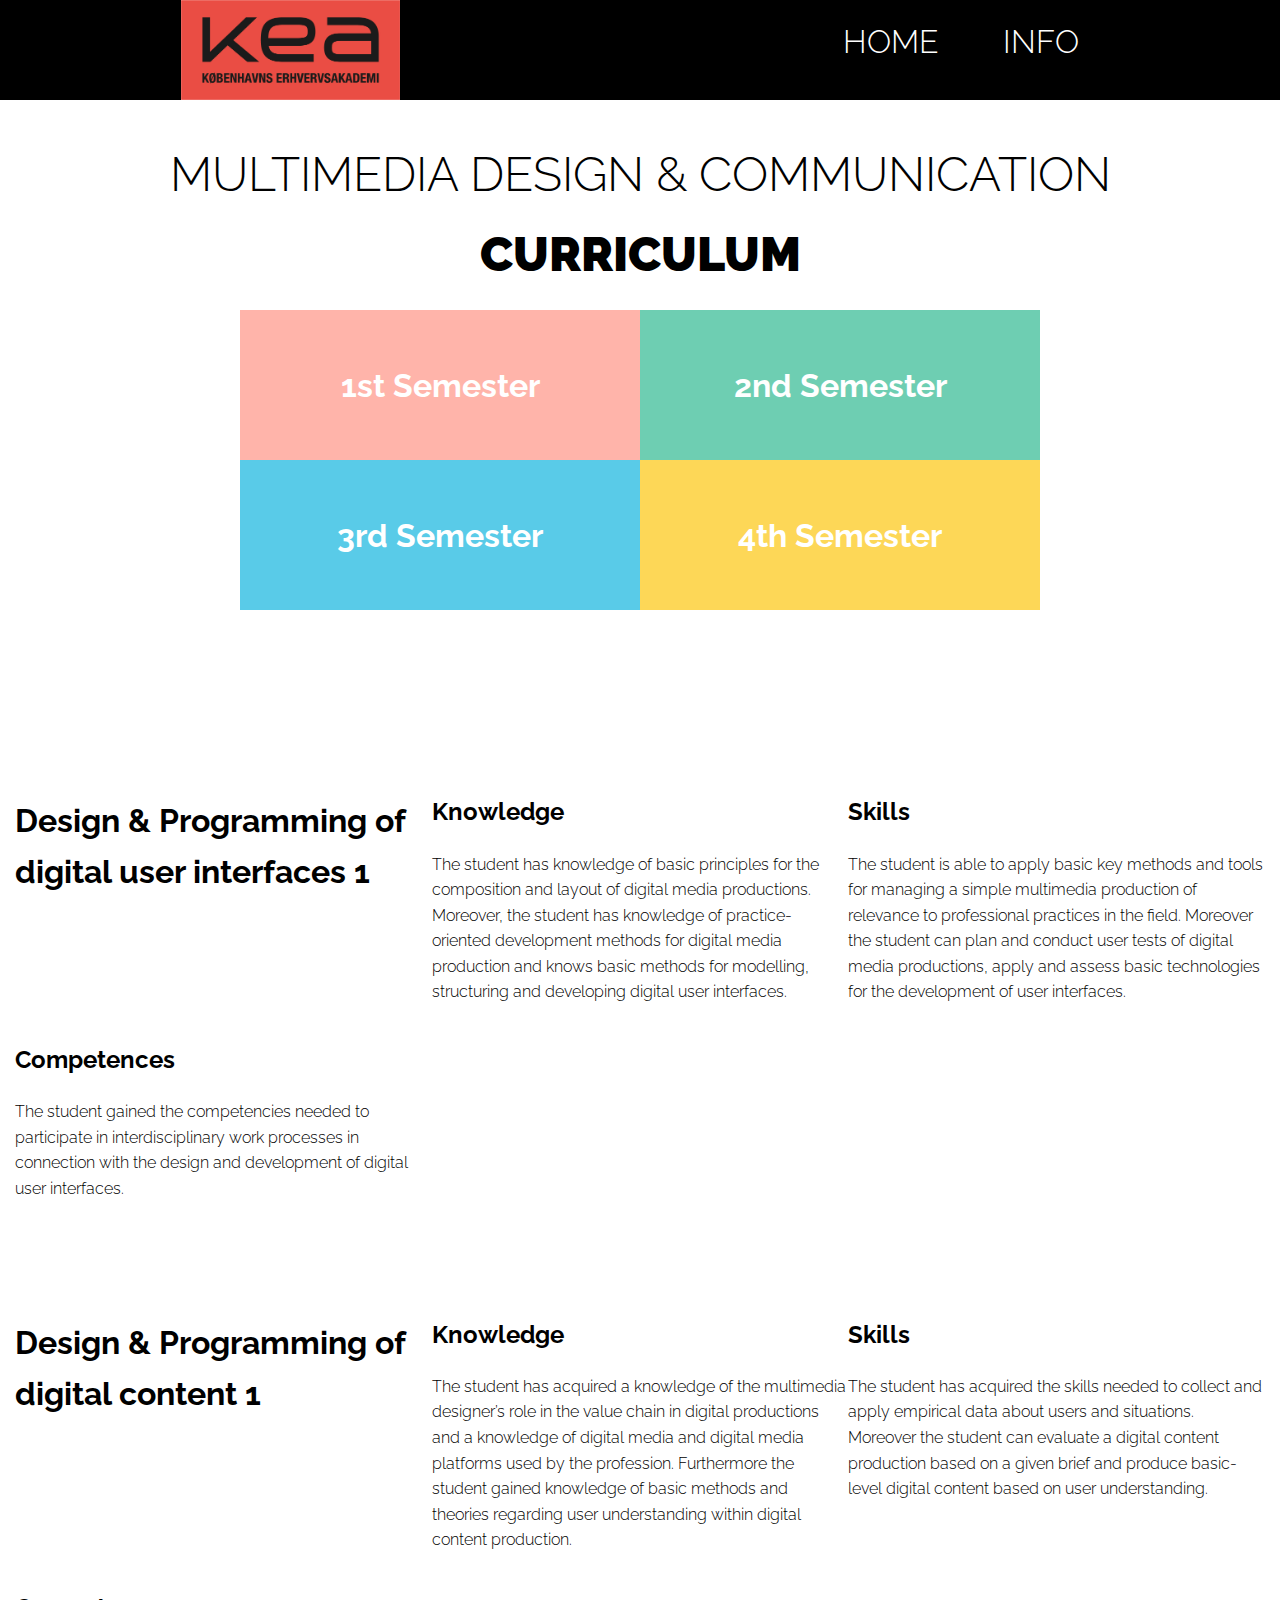
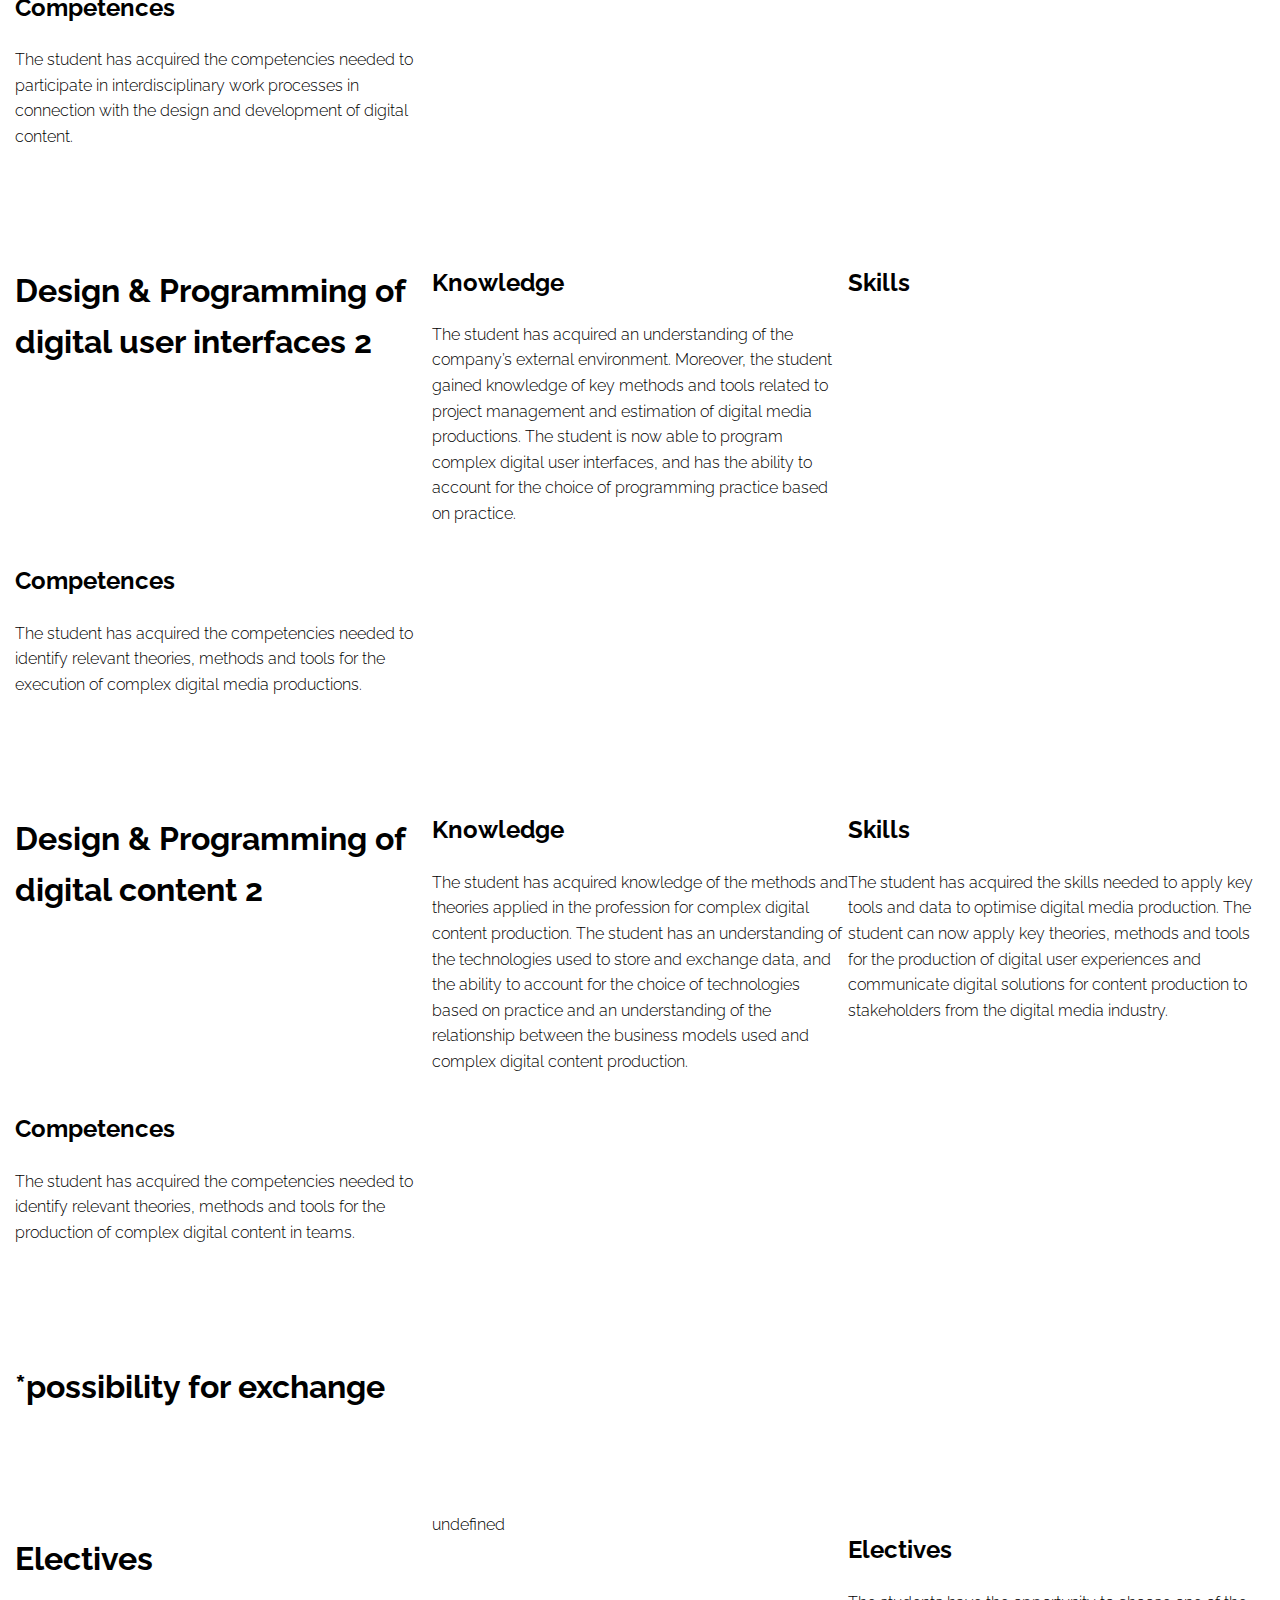
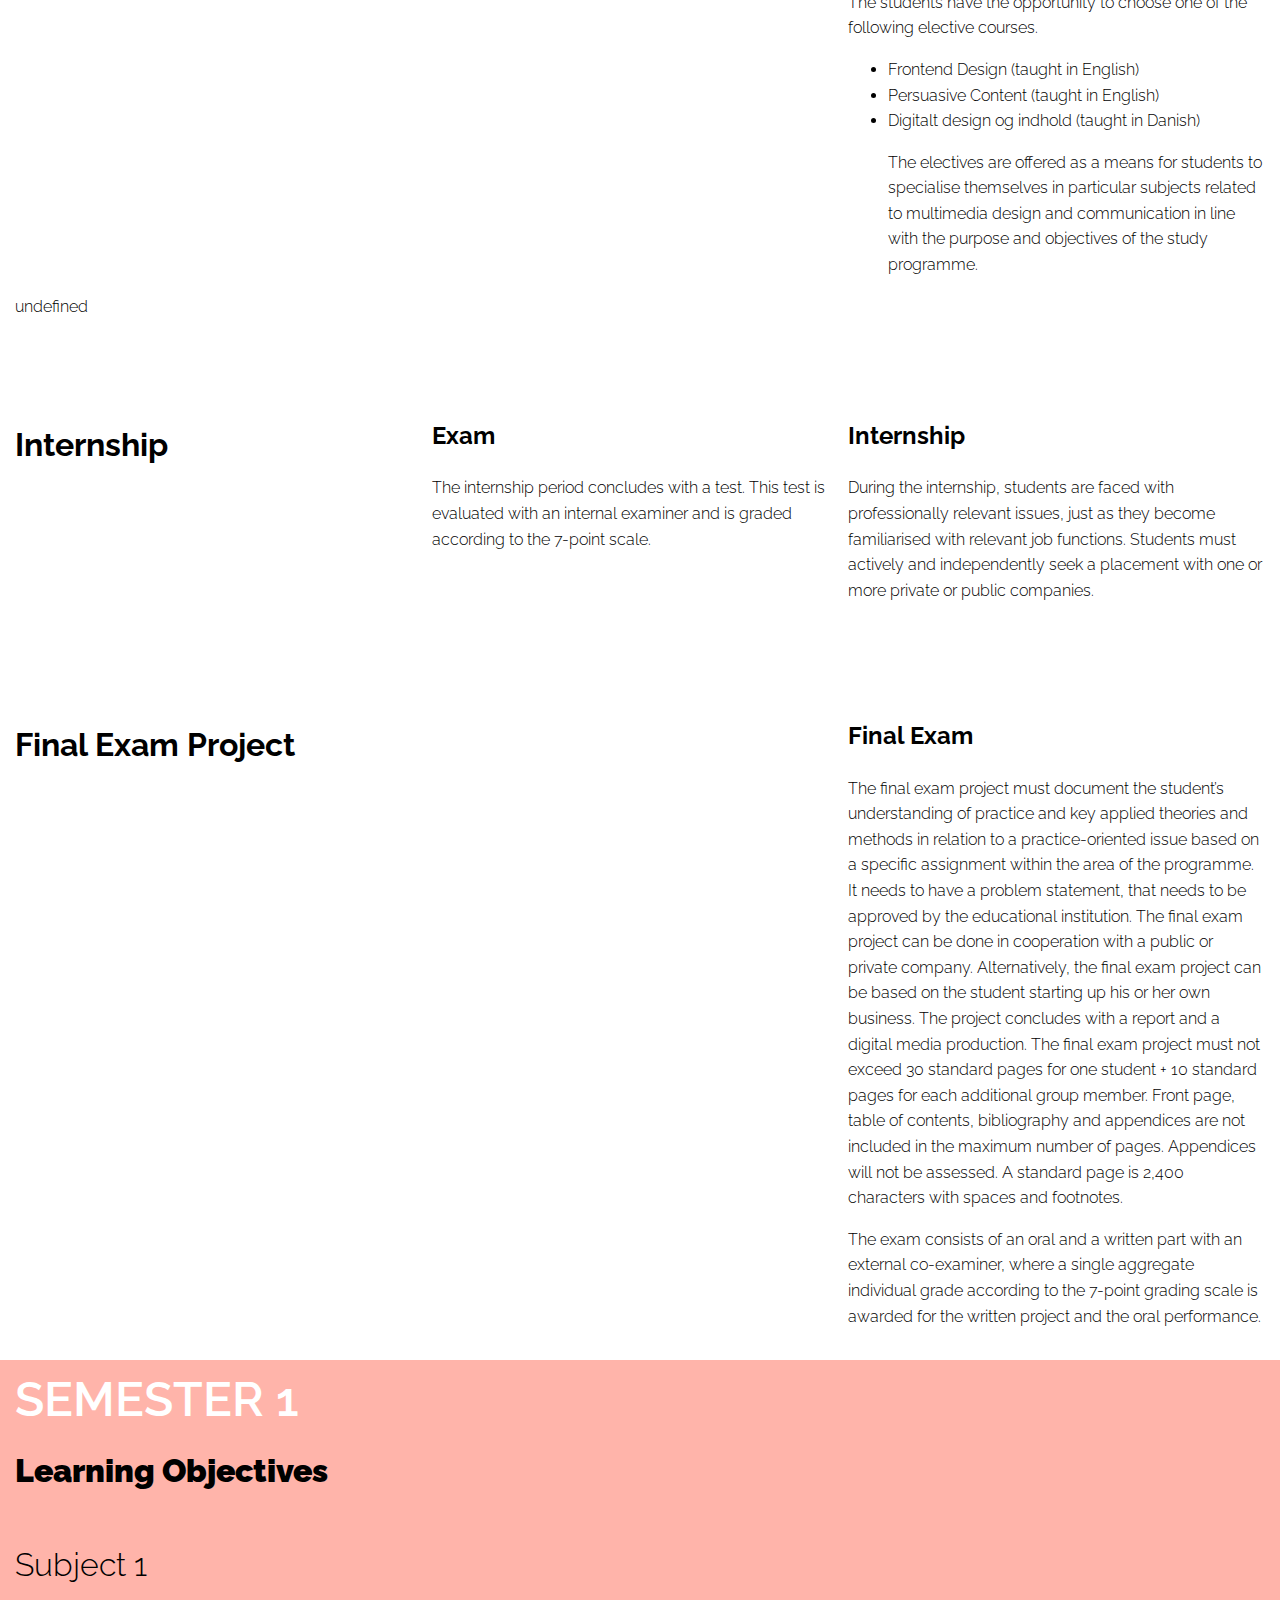
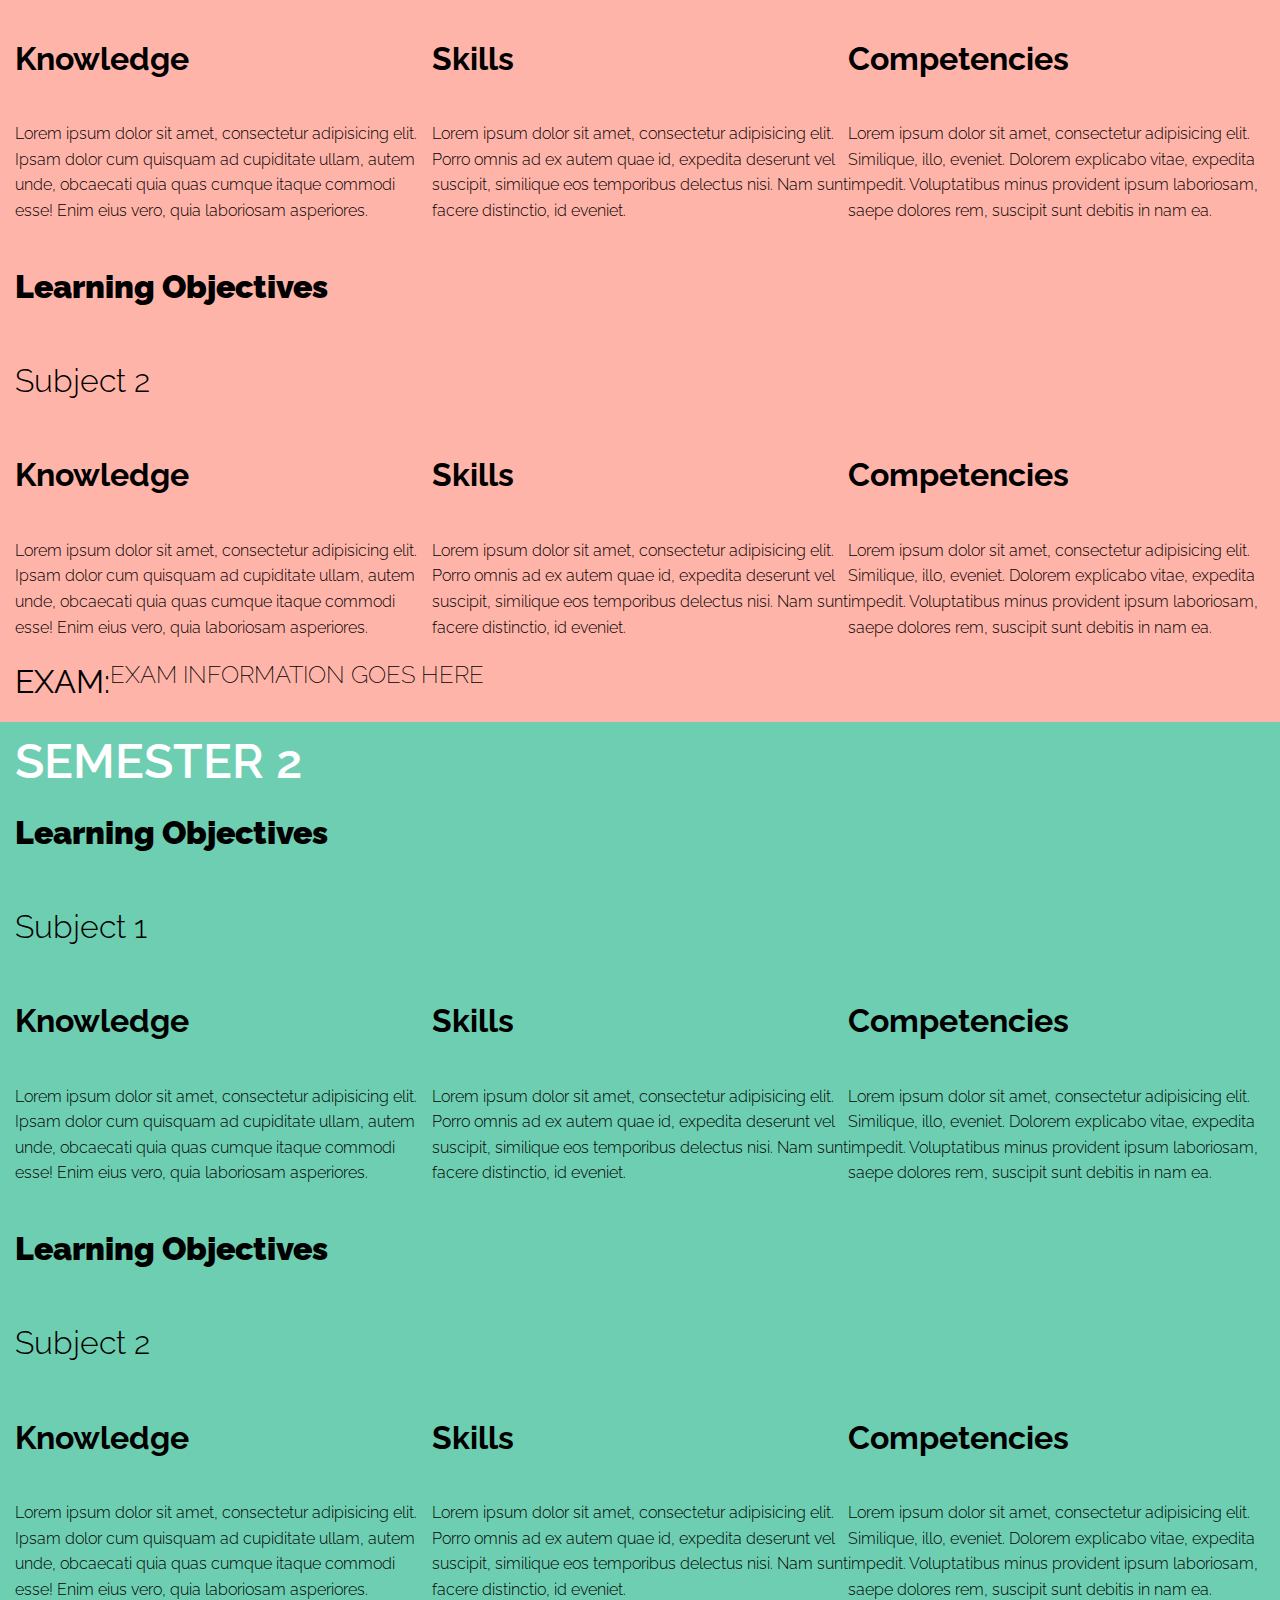
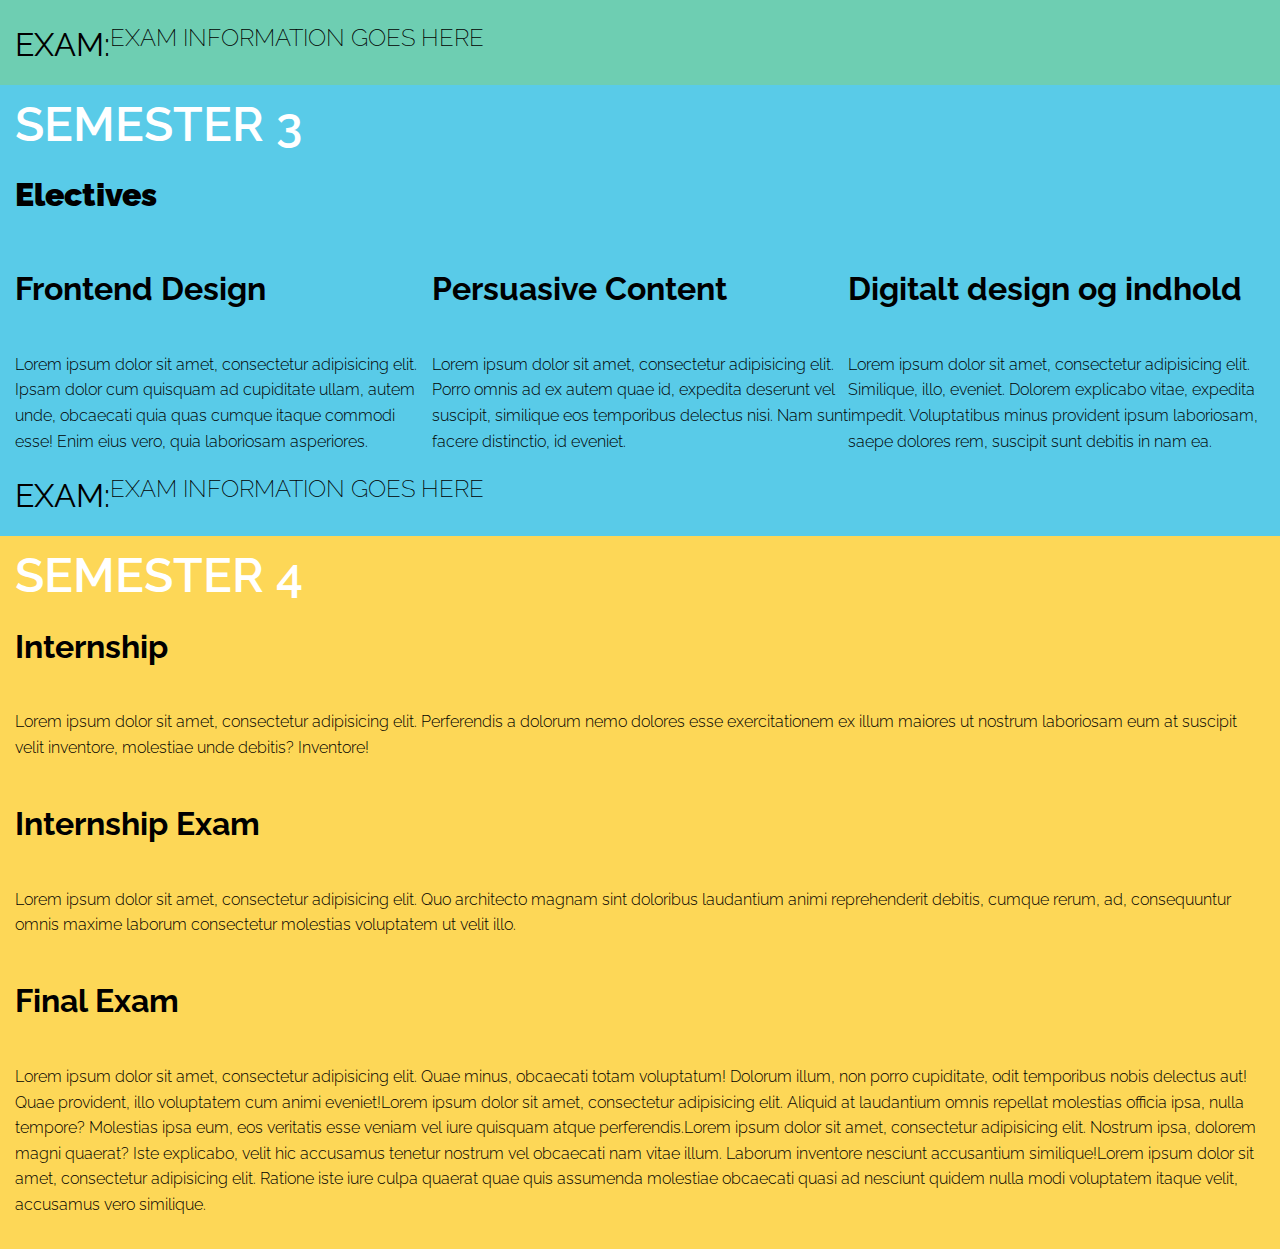
==== index2a.html @ 466db3ac "mod" ====
<!DOCTYPE html>
<html lang="en" dir="ltr">
  <head>
    <link rel="stylesheet" href="css/stylesheet.css">
    <meta charset="utf-8">
    <title></title>
  </head>

  <body>
    <main>

      <nav>
          <div class="nav-wrapper">
              <a href="#home">
                  <img id="logo" src="kea_logo.jpg" alt="kea logo"> </a>
              <ul>
                  <li><a href="#home">HOME</a></li>
                  <li><a href="#info">INFO</a></li>
              </ul>
          </div>
      </nav>

      <h1 class="heading">Multimedia Design & Communication</h1>
      <h1 class="heading2">Curriculum</h1>
    <section class="semester-links">
      <div class="grid-container">

        <div class="semester1"><h1>1st Semester</h1></div>
        <div class="semester2"><h1>2nd Semester</h1></div>
        <div class="semester3"><h1>3rd Semester</h1></div>
        <div class="semester4"><h1>4th Semester</h1></div>
    </div>
    </section>

    <article></article>

    <template id="template1">
        <section class="semester">
         <div class="semester-grid">
             <div class="semester-heading"></div>

          <div class="subject">
             <h1></h1>
             </div>
          <div class="knowledge">
              <h1></h1>
              <p></p>
             </div>
          <div class="skills">
              <h1></h1>
              <p></p>
             </div>
          <div class="competencies">
             <h1></h1>
             <p></p>
             </div>
            </div>
          </section>
        </template>

    <script>
        const catList = "categoryList2a.json";
        const elementList = "programElementa2a.json";
        const curiculum = "curiculum.json";

        const parent = document.querySelector("article");
        const nav = document.querySelector("nav");
        const template = document.querySelector("#template1").content;

        window.addEventListener("load", ()=>{
        fetch("programElementa.json").then(promise=>promise.json()).then(showSubjects)
        })

        function showSubjects(data){
        data.forEach(data =>{
        console.log(data)
        const clone = template.cloneNode(true);
        clone.querySelector(".semester").className = data.category;

        clone.querySelector(".semester-heading").textContent = data.category;
        clone.querySelector(".subject h1").textContent = data.name;
        clone.querySelector(".knowledge").innerHTML = data.knowledge;
        clone.querySelector(".skills").innerHTML = data.skills;
        clone.querySelector(".competencies").innerHTML = data.competance;


        parent.appendChild(clone);

        })
        }



        </script>

    <section class="semester1-section">
      <div class="semester-grid">
        <div class="semester-heading">Semester 1</div>
        <!-- semester 1 part 1 start -->
        <div class="learning-objectives">
          <h1>Learning Objectives</h1>
        </div>
        <div class="subject1">
          <h1>Subject 1</h1>
        </div>
        <div class="knowledge-grid">
          <h1 class="knowledge-h1">Knowledge</h1>
          <p class="knowledge-description">Lorem ipsum dolor sit amet, consectetur adipisicing elit. Ipsam dolor cum quisquam ad cupiditate ullam, autem unde, obcaecati quia quas cumque itaque commodi esse! Enim eius vero, quia laboriosam asperiores.</p>

        </div>
        <div class="skills-grid">
          <h1 class="skills-h1">Skills</h1>
          <p class="skills-description">Lorem ipsum dolor sit amet, consectetur adipisicing elit. Porro omnis ad ex autem quae id, expedita deserunt vel suscipit, similique eos temporibus delectus nisi. Nam sunt facere distinctio, id eveniet.</p>
        </div>
        <div class="competencies-grid">
          <h1 class="competencies-h1">Competencies</h1>
          <p class="competencies-description">Lorem ipsum dolor sit amet, consectetur adipisicing elit. Similique, illo, eveniet. Dolorem explicabo vitae, expedita impedit. Voluptatibus minus provident ipsum laboriosam, saepe dolores rem, suscipit sunt debitis in nam ea.</p>

        </div>
        <!-- semester 1 part 1 end -->
        <!-- semester 1 part 2 start -->
        <div class="learning-objectives2">
          <h1>Learning Objectives</h1>
        </div>
        <div class="subject2">
          <h1>Subject 2</h1>
        </div>
        <div class="knowledge-grid2">
          <h1 class="knowledge-h1">Knowledge</h1>
          <p class="knowledge-description2">Lorem ipsum dolor sit amet, consectetur adipisicing elit. Ipsam dolor cum quisquam ad cupiditate ullam, autem unde, obcaecati quia quas cumque itaque commodi esse! Enim eius vero, quia laboriosam asperiores.</p>

        </div>
        <div class="skills-grid2">
          <h1 class="skills-h1">Skills</h1>
          <p class="skills-description2">Lorem ipsum dolor sit amet, consectetur adipisicing elit. Porro omnis ad ex autem quae id, expedita deserunt vel suscipit, similique eos temporibus delectus nisi. Nam sunt facere distinctio, id eveniet.</p>
        </div>
        <div class="competencies-grid2">
          <h1 class="competencies-h1">Competencies</h1>
          <p class="competencies-description2">Lorem ipsum dolor sit amet, consectetur adipisicing elit. Similique, illo, eveniet. Dolorem explicabo vitae, expedita impedit. Voluptatibus minus provident ipsum laboriosam, saepe dolores rem, suscipit sunt debitis in nam ea.</p>
        </div>
        <div class="exam">Exam: <span class="examInfo">Exam information goes here</span></div>
        <!-- semester 1 part 2 end -->
     </div>
    </section>
    <section class="semester2-section">
      <div class="semester-grid">
        <!-- semester 2 part 1 start -->
        <div class="semester-heading">Semester 2</div>
        <div class="learning-objectives">
          <h1>Learning Objectives</h1>
        </div>
        <div class="subject1">
          <h1>Subject 1</h1>
        </div>
        <div class="knowledge-grid">
          <h1 class="knowledge-h1">Knowledge</h1>
          <p class="knowledge-description">Lorem ipsum dolor sit amet, consectetur adipisicing elit. Ipsam dolor cum quisquam ad cupiditate ullam, autem unde, obcaecati quia quas cumque itaque commodi esse! Enim eius vero, quia laboriosam asperiores.</p>

        </div>
        <div class="skills-grid">
          <h1 class="skills-h1">Skills</h1>
          <p class="skills-description">Lorem ipsum dolor sit amet, consectetur adipisicing elit. Porro omnis ad ex autem quae id, expedita deserunt vel suscipit, similique eos temporibus delectus nisi. Nam sunt facere distinctio, id eveniet.</p>
        </div>
        <div class="competencies-grid">
          <h1 class="competencies-h1">Competencies</h1>
          <p class="competencies-description">Lorem ipsum dolor sit amet, consectetur adipisicing elit. Similique, illo, eveniet. Dolorem explicabo vitae, expedita impedit. Voluptatibus minus provident ipsum laboriosam, saepe dolores rem, suscipit sunt debitis in nam ea.</p>
        </div>
        <!-- semester 2 part 1 end -->
        <!-- semester 2 part 2 start -->
        <div class="learning-objectives2">
          <h1>Learning Objectives</h1>
        </div>
        <div class="subject2">
          <h1>Subject 2</h1>
        </div>
        <div class="knowledge-grid2">
          <h1 class="knowledge-h1">Knowledge</h1>
          <p class="knowledge-description2">Lorem ipsum dolor sit amet, consectetur adipisicing elit. Ipsam dolor cum quisquam ad cupiditate ullam, autem unde, obcaecati quia quas cumque itaque commodi esse! Enim eius vero, quia laboriosam asperiores.</p>

        </div>
        <div class="skills-grid2">
          <h1 class="skills-h1">Skills</h1>
          <p class="skills-description2">Lorem ipsum dolor sit amet, consectetur adipisicing elit. Porro omnis ad ex autem quae id, expedita deserunt vel suscipit, similique eos temporibus delectus nisi. Nam sunt facere distinctio, id eveniet.</p>
        </div>
        <div class="competencies-grid2">
          <h1 class="competencies-h1">Competencies</h1>
          <p class="competencies-description2">Lorem ipsum dolor sit amet, consectetur adipisicing elit. Similique, illo, eveniet. Dolorem explicabo vitae, expedita impedit. Voluptatibus minus provident ipsum laboriosam, saepe dolores rem, suscipit sunt debitis in nam ea.</p>
        </div>
<div class="exam">Exam: <span class="examInfo">Exam information goes here</span></div>
        </div>
        </section>
        <!-- semester 2 part 2 end -->
    <!-- Semester 3 section below here -->
    <section class="semester3-section">

      <div class="semester-grid">
        <div class="semester-heading">Semester 3</div>
        <!-- semester 3 part 1 start -->
        <div class="learning-objectives">
          <h1>Electives</h1>
        </div>
        <div class="knowledge-grid">
          <h1 class="knowledge-h1">Frontend Design</h1>
          <p class="knowledge-description">Lorem ipsum dolor sit amet, consectetur adipisicing elit. Ipsam dolor cum quisquam ad cupiditate ullam, autem unde, obcaecati quia quas cumque itaque commodi esse! Enim eius vero, quia laboriosam asperiores.</p>

        </div>
        <div class="skills-grid">
          <h1 class="skills-h1">Persuasive Content</h1>
          <p class="skills-description">Lorem ipsum dolor sit amet, consectetur adipisicing elit. Porro omnis ad ex autem quae id, expedita deserunt vel suscipit, similique eos temporibus delectus nisi. Nam sunt facere distinctio, id eveniet.</p>
        </div>
        <div class="competencies-grid">
          <h1 class="competencies-h1">Digitalt design og indhold</h1>
          <p class="competencies-description">Lorem ipsum dolor sit amet, consectetur adipisicing elit. Similique, illo, eveniet. Dolorem explicabo vitae, expedita impedit. Voluptatibus minus provident ipsum laboriosam, saepe dolores rem, suscipit sunt debitis in nam ea.</p>
        </div>
        <div class="exam">Exam: <span class="examInfo">Exam information goes here</span></div>
        <!-- semester 3 part 1 end -->
     </div>
    </section>
    <!-- Semester 3 section below here -->
    <section class="semester4-section">

      <div class="semester-grid">
        <div class="semester-heading">Semester 4</div>
        <h1 class="semester4-heading">Internship</h1>
        <p class="semester4-text">Lorem ipsum dolor sit amet, consectetur adipisicing elit. Perferendis a dolorum nemo dolores esse exercitationem ex illum maiores ut nostrum laboriosam eum at suscipit velit inventore, molestiae unde debitis? Inventore!</p>

        <h1 class="semester4-heading">Internship Exam</h1>
        <p class="semester4-text">Lorem ipsum dolor sit amet, consectetur adipisicing elit. Quo architecto magnam sint doloribus laudantium animi reprehenderit debitis, cumque rerum, ad, consequuntur omnis maxime laborum consectetur molestias voluptatem ut velit illo.</p>
        <h1 class="semester4-heading">Final Exam</h1>
        <p class="semester4-text">Lorem ipsum dolor sit amet, consectetur adipisicing elit. Quae minus, obcaecati totam voluptatum! Dolorum illum, non porro cupiditate, odit temporibus nobis delectus aut! Quae provident, illo voluptatem cum animi eveniet!Lorem ipsum dolor sit amet, consectetur adipisicing elit. Aliquid at laudantium omnis repellat molestias officia ipsa, nulla tempore? Molestias ipsa eum, eos veritatis esse veniam vel iure quisquam atque perferendis.Lorem ipsum dolor sit amet, consectetur adipisicing elit. Nostrum ipsa, dolorem magni quaerat? Iste explicabo, velit hic accusamus tenetur nostrum vel obcaecati nam vitae illum. Laborum inventore nesciunt accusantium similique!Lorem ipsum dolor sit amet, consectetur adipisicing elit. Ratione iste iure culpa quaerat quae quis assumenda molestiae obcaecati quasi ad nesciunt quidem nulla modi voluptatem itaque velit, accusamus vero similique.</p>
        <!-- semester 3 part 1 end -->
     </div>
    </section>

  </main>

  </body>
</html>
---- css/stylesheet.css ----
@import url('https://fonts.googleapis.com/css?family=Raleway:300,400i,900');

  html, body   {
    margin: 0;
    padding: 0;
}

    body {
    font-family: "Raleway", sans-serif;
    font-weight: 300;
    line-height: 1.6;
  }

  /* Semester blocks section at the top */

  .semester-links h1 {
    color:white;
  }

  .semester-links {

    display:flex;
    align-items: center;
    justify-content: center;
  }

  /* Grid containing semester 1,2,3 and 4 */

  .grid-container {
        display:grid;
        margin:auto;
        grid-template-columns: repeat(2, minmax(200px, 400px));
        grid-template-rows: repeat(2, minmax(50px, 150px));
        padding-bottom: 100px;
        grid-template-areas:
        "semester1 semester2"
        "semester3 semester4"

  }

  .semester1 {
    background-color: #FFB4AA;
    display:flex;
    align-items: center;
    justify-content: center;
    grid-area: semester1;
  }
  .semester2 {
    background-color: #6ECEB2;
    display:flex;
    align-items: center;
    justify-content: center;
      grid-area: semester2;
  }

  .semester3 {
    background-color: #59CBE8;
    display:flex;
    align-items: center;
    justify-content: center;
      grid-area: semester3;
  }
  .semester4 {
      background-color: #FDD757;
      display:flex;
      align-items: center;
      justify-content: center;
      grid-area: semester4;
  }

  /*Website navbar */

  #logo {
      height: 100px;
      vertical-align: middle;
  }


  .nav-wrapper {
      background-color: black;
      display: flex;
        justify-content: space-around;
  }

  nav ul {
      display: inline;
      list-style: none;
  }

  nav li {
      display: inline;
      cursor: pointer;
      padding: 43px 20px;
      margin-left: 20px;
  }

  nav a {
      text-decoration: none;
      font-size: 2em;
      color: white;
  }

  a:hover {
      color: red;
  }



  /* Main heading above the semester blocks */

  .heading {
    text-transform: uppercase;
    display:flex;
    align-items: center;
    justify-content: center;
      line-height: 1;
      margin-top: 0;
      font-size: 3rem;
      font-weight: 300;
      padding-top: 50px;

  }

  .heading2 {
    text-transform: uppercase;
    display:flex;
    align-items: center;
    justify-content: center;
    line-height: 1;
    margin-top: 0;
    font-size: 3rem;
    font-weight: 900;
  }

/* Below is 1st semester page */

  .semester1-section {
    display:flex;

    align-items: center;
    justify-content: center;
  }



  .semester-grid {
      padding:15px;

        display:grid;
        grid-template-columns: repeat(3, minmax(200px, 500px));
        grid-template-rows: repeat(2, minmax(50px, 150px)), auto;
        grid-template-areas:
        "semester-heading semester-heading semester-heading"
        "learning-objectives learning-objectives learning-objectives"
        "subject1 subject1 subject1 "
        "knowledge skills competencies"
        "learning-objectives2 learning-objectives2 learning-objectives2"
        "subject2 subject2 subject2 "
        "knowledge2 skills2 competencies2"
        "exam exam exam"


  }

  /* The heading for each semester page */

  .semester-heading {
    text-transform: uppercase;
    display:flex;
    color:white;
    line-height: 1;
    margin-top: 0;
    font-size: 3rem;
    font-weight: 600;
    grid-area:semester-heading;
  }

  /* The exam info for each semester */

  .exam {
    grid-area:exam;
    text-transform: uppercase;
    display:flex;
    margin-top: 0;
    font-size: 2rem;
    font-weight: 400;
  }

  .examInfo {
    grid-area:examInfo;
    display:flex;
    margin-top: 0;
    font-size: 1.5rem;
    font-weight: 200;
  }

  /* Knowledge div bock inside grid */
  .knowledge-grid {
    grid-area: knowledge;
    display:grid;
    grid-template-rows: minmax(50px, 150px), auto;
  }

  .knowledge-grid2 {
    grid-area: knowledge2;
    display:grid;
    grid-template-rows: minmax(50px, 150px), auto;
  }

  .knowledge-h1 {
    display:flex;
  }

  .knowledge-description {
  display:flex;
  }

  .knowledge-description2 {
  display:flex;
  }



  /* skills div bock inside grid */
  .skills-grid {
    grid-area: skills;
    display:grid;
    grid-template-rows: minmax(50px, 150px), auto;

  }

  .skills-grid2 {
    grid-area: skills2;
    display:grid;
    grid-template-rows: minmax(50px, 150px), auto;

  }

  /* competencies div bock inside grid */
  .competencies-grid {
    grid-area: competencies;
    display:grid;
    grid-template-rows: minmax(50px, 150px), auto;

  }

  .competencies-grid2 {
    grid-area: competencies2;
    display:grid;
    grid-template-rows: minmax(50px, 150px), auto;

  }


  .learning-objectives {
    grid-area: learning-objectives;
    display:flex;

  }

  .learning-objectives2 {
    grid-area: learning-objectives2;
    display:flex;

  }

  .learning-objectives h1 {
    font-weight: 900;
  }

  .learning-objectives2 h1 {
    font-weight: 900;
  }

  .subject1 {
    grid-area: subject1;
  }

  .subject1 h1 {
    font-weight: 300;
  }

  .subject2 {
    grid-area: subject2;
  }

  .subject2 h1 {
    font-weight: 300;
  }

  .semester-grid p {
    display:flex;
  }

  /* Below is semester 2 section */
  .semester2-section {
    display:flex;
    align-items: center;
    justify-content: center;
  }

  /* Below is semester 3 section */
  .semester3-section {
    display:flex;
    align-items: center;
    justify-content: center;
  }

  /* Below will be semester 4 section */

  /*Setting the colors of semester grids */

  .semester1-section .semester-grid {
      background-color: #FFB4AA;
  }
  .semester2-section .semester-grid {
      background-color: #6ECEB2;
  }
  .semester3-section .semester-grid {
      background-color: #59CBE8;
  }
  .semester4-section .semester-grid {
      background-color: #FDD757;
  }

  /*semester 4 headings */

  .semester4-heading {
    grid-column: 1;
  }

  .semester4-text {
    grid-column: 1/4;
  }
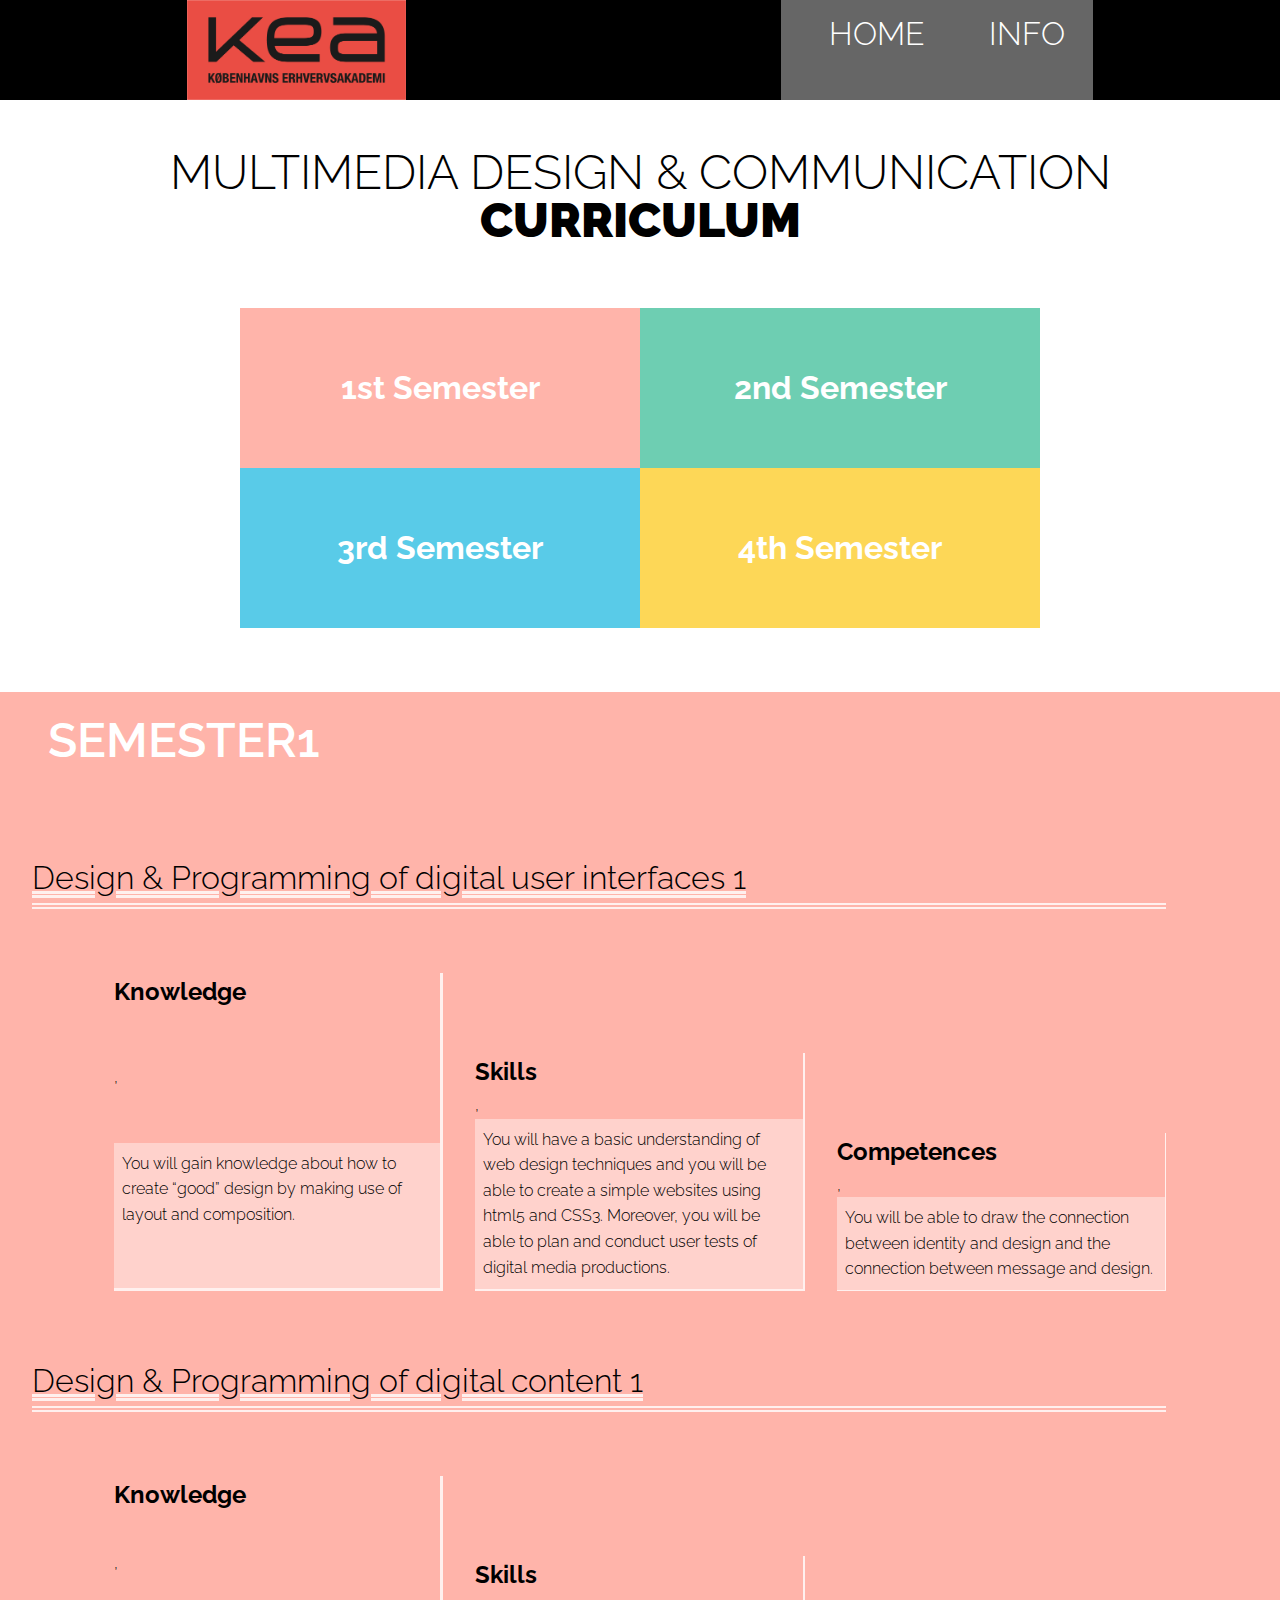
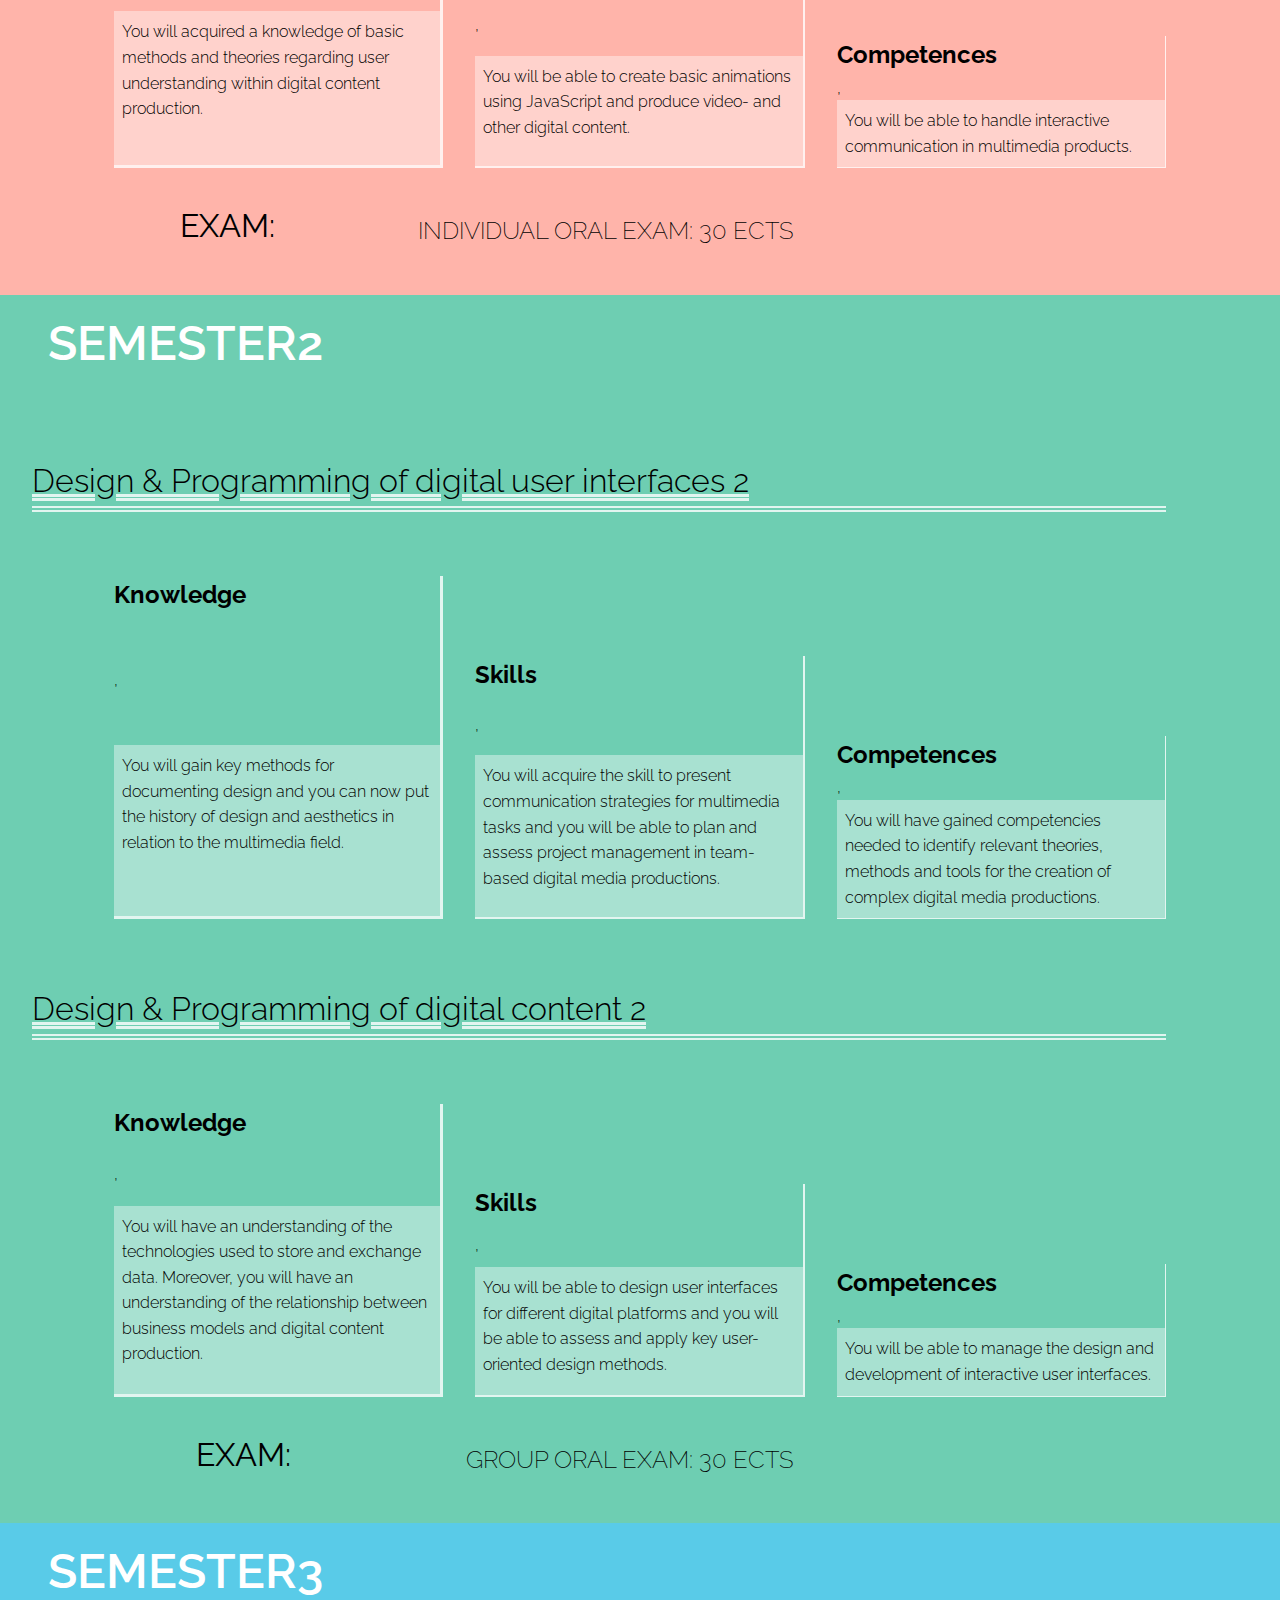
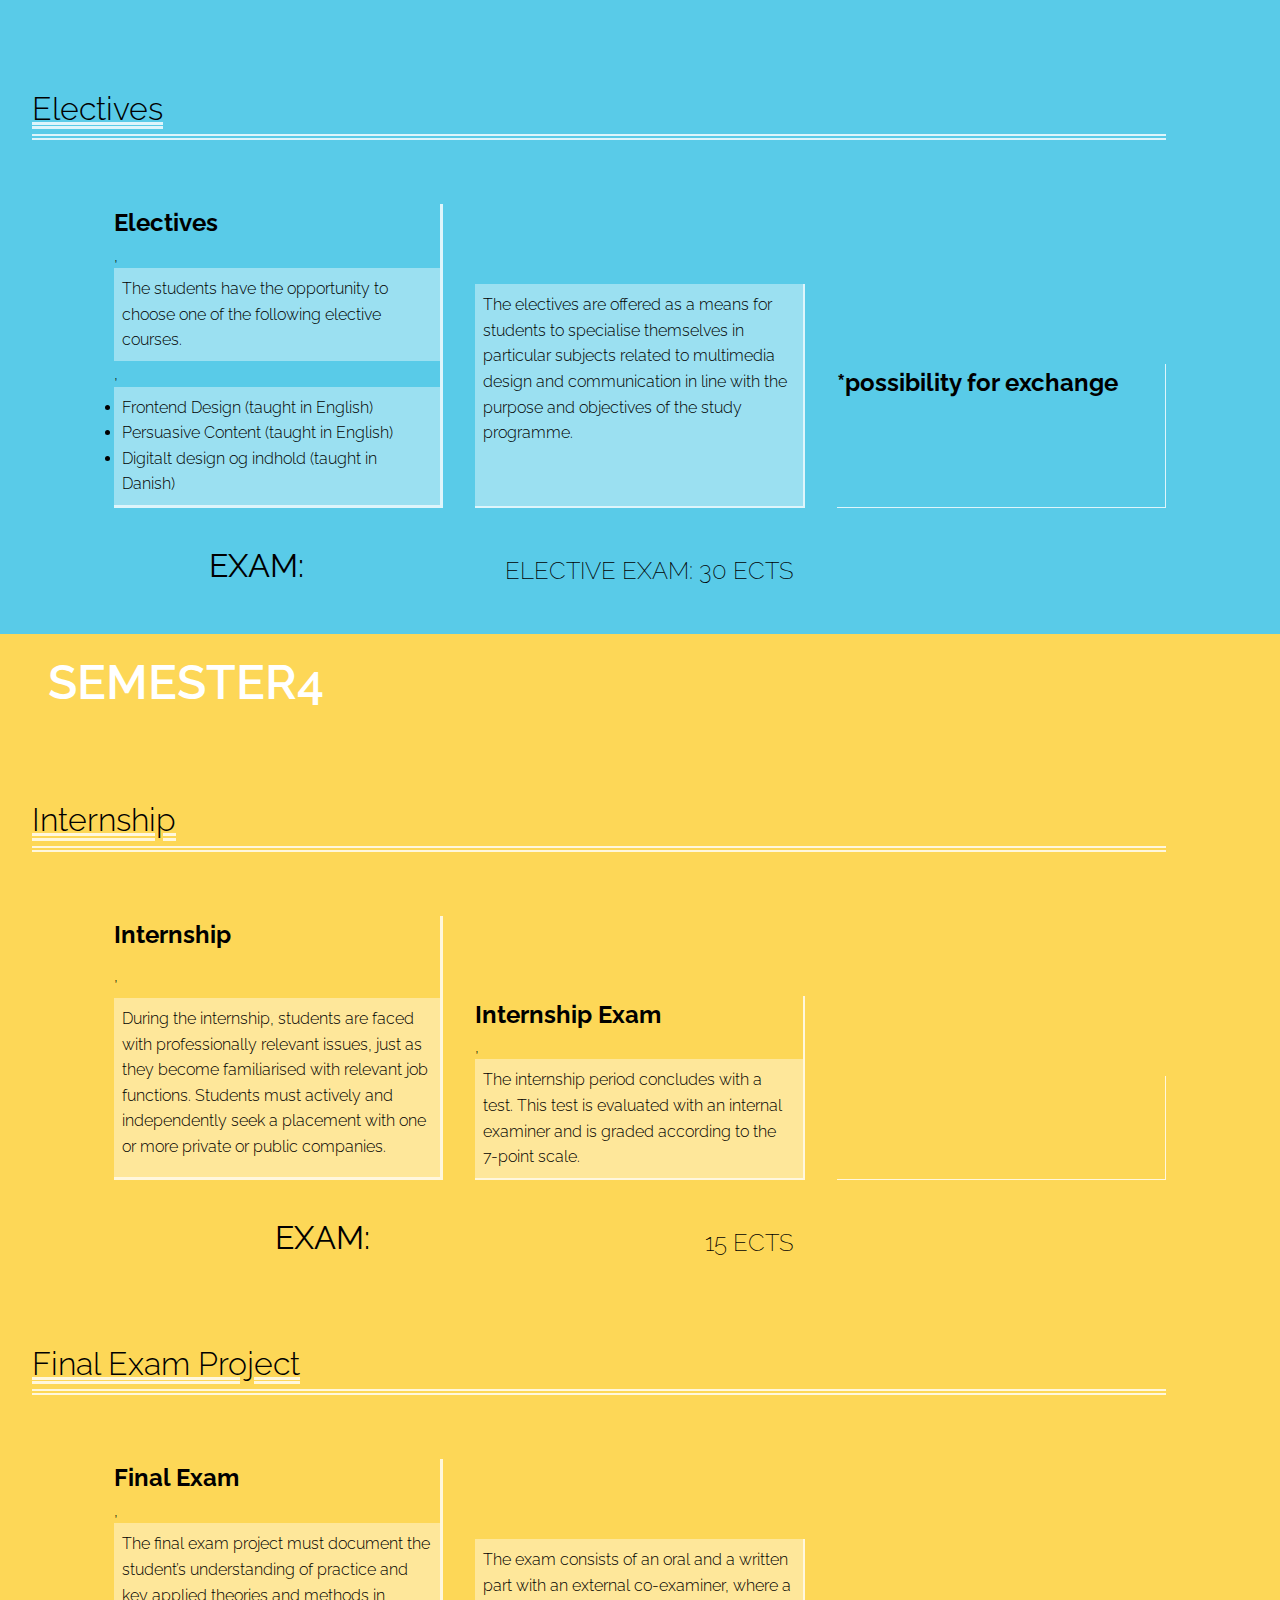
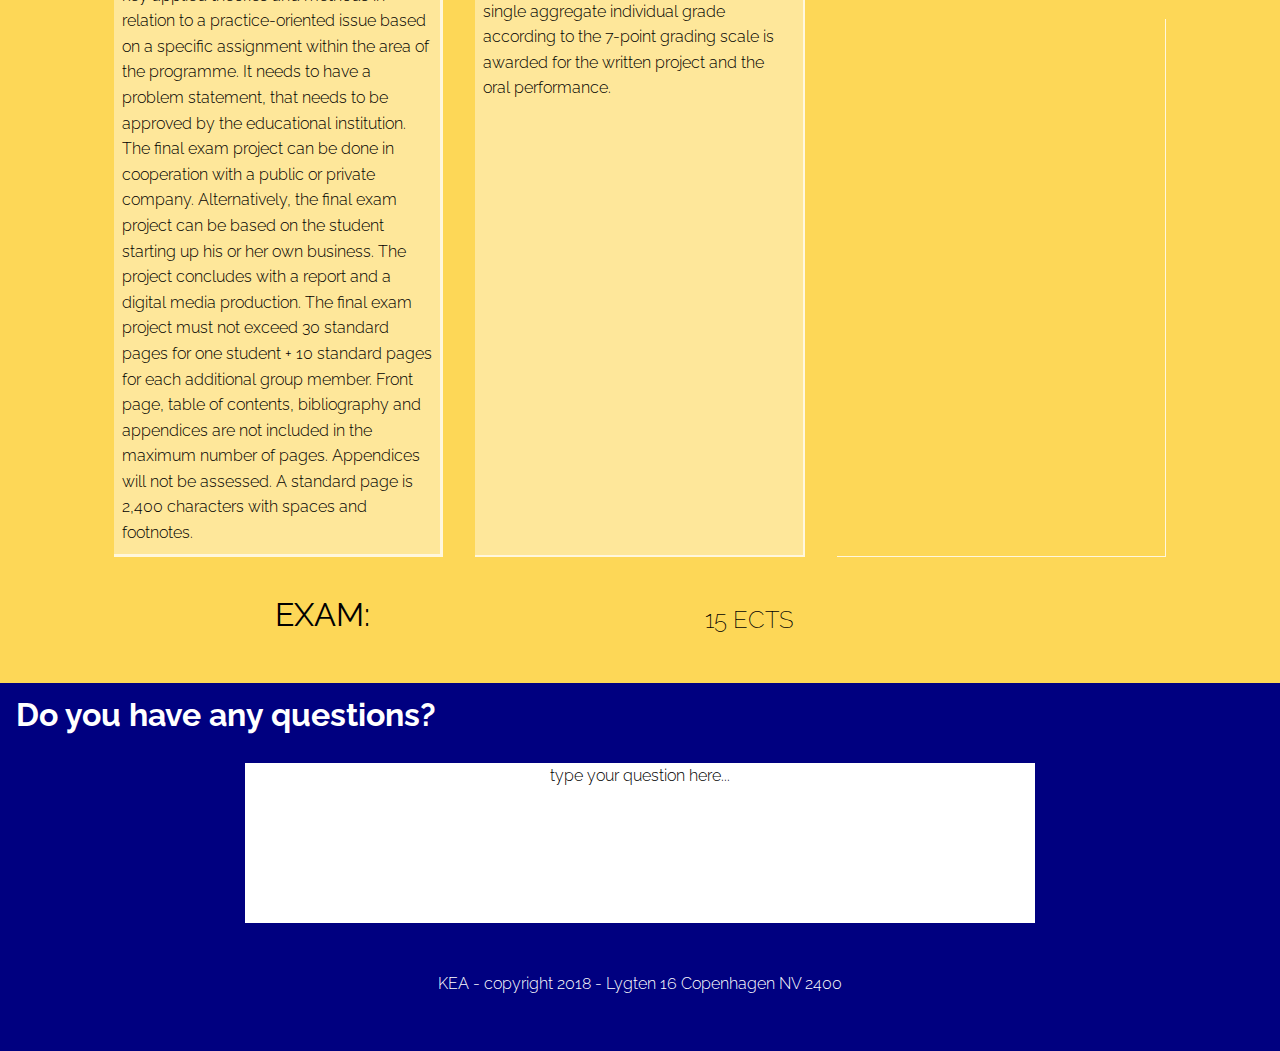
==== commit 71fe6afc: "chenged" ====
--- a/index2a.html
+++ b/index2a.html
@@ -1,9 +1,9 @@
 <!DOCTYPE html>
 <html lang="en" dir="ltr">
   <head>
-    <link rel="stylesheet" href="css/stylesheet.css">
+    <link rel="stylesheet" href="css/stylesheet2a.css">
     <meta charset="utf-8">
-    <title></title>
+    <title>KEA Curiculum</title>
   </head>
 
   <body>
@@ -14,15 +14,16 @@
               <a href="#home">
                   <img id="logo" src="kea_logo.jpg" alt="kea logo"> </a>
               <ul>
-                  <li><a href="#home">HOME</a></li>
-                  <li><a href="#info">INFO</a></li>
+                  <li><a href="index2a.html">HOME</a></li>
+                  <li><a href="info.html">INFO</a></li>
               </ul>
           </div>
       </nav>
 
       <h1 class="heading">Multimedia Design & Communication</h1>
       <h1 class="heading2">Curriculum</h1>
-    <section class="semester-links">
+
+    <div class="semester-links">
       <div class="grid-container">
 
         <div class="semester1"><h1>1st Semester</h1></div>
@@ -30,45 +31,49 @@
         <div class="semester3"><h1>3rd Semester</h1></div>
         <div class="semester4"><h1>4th Semester</h1></div>
     </div>
-    </section>
+    </div>
 
-    <article></article>
+  </main>
+
+        <footer>
+        <div class="outside">
+        <h1>Do you have any questions?</h1>
+        <div class="inside">
+            <p>type your question here...</p>
+            </div>
+            <p>KEA - copyright 2018  -  Lygten 16 Copenhagen NV 2400 </p>
+        </div>
+        </footer>
+
 
     <template id="template1">
-        <section class="semester">
+        <section class="semester" id="#">
          <div class="semester-grid">
-             <div class="semester-heading"></div>
 
+          <div class="semester-heading"></div>
           <div class="subject">
-             <h1></h1>
-             </div>
-          <div class="knowledge">
-              <h1></h1>
-              <p></p>
-             </div>
-          <div class="skills">
-              <h1></h1>
-              <p></p>
-             </div>
-          <div class="competencies">
-             <h1></h1>
-             <p></p>
-             </div>
-            </div>
-          </section>
-        </template>
+             <h1></h1></div>
+          <div class="knowledge"></div>
+          <div class="skills"></div>
+          <div class="competencies"></div>
+          <div class="exam">Exam: <span class="examInfo"></span></div>
+
+        </div>
+      </section>
+    </template>
+
 
     <script>
         const catList = "categoryList2a.json";
         const elementList = "programElementa2a.json";
-        const curiculum = "curiculum.json";
+   //     const curiculum = "curiculum.json";
 
-        const parent = document.querySelector("article");
+        const parent = document.querySelector("main");
         const nav = document.querySelector("nav");
         const template = document.querySelector("#template1").content;
 
         window.addEventListener("load", ()=>{
-        fetch("programElementa.json").then(promise=>promise.json()).then(showSubjects)
+        fetch("programElementa2a.json").then(promise=>promise.json()).then(showSubjects)
         })
 
         function showSubjects(data){
@@ -76,163 +81,25 @@
         console.log(data)
         const clone = template.cloneNode(true);
         clone.querySelector(".semester").className = data.category;
-
+        if (data.id == 6 || data.id == 8 || data.id == 12) {
+            clone.querySelector(".semester-heading").style.display = "none";
+          }
+        if (data.id == 5 || data.id == 7 ) {
+            clone.querySelector(".exam").style.display = "none";
+          }
         clone.querySelector(".semester-heading").textContent = data.category;
         clone.querySelector(".subject h1").textContent = data.name;
         clone.querySelector(".knowledge").innerHTML = data.knowledge;
         clone.querySelector(".skills").innerHTML = data.skills;
         clone.querySelector(".competencies").innerHTML = data.competance;
-
-
+        clone.querySelector(".examInfo").innerHTML = data.exam;
+        clone.querySelector("section").id = data.id;
         parent.appendChild(clone);
 
         })
         }
 
-
-
         </script>
-
-    <section class="semester1-section">
-      <div class="semester-grid">
-        <div class="semester-heading">Semester 1</div>
-        <!-- semester 1 part 1 start -->
-        <div class="learning-objectives">
-          <h1>Learning Objectives</h1>
-        </div>
-        <div class="subject1">
-          <h1>Subject 1</h1>
-        </div>
-        <div class="knowledge-grid">
-          <h1 class="knowledge-h1">Knowledge</h1>
-          <p class="knowledge-description">Lorem ipsum dolor sit amet, consectetur adipisicing elit. Ipsam dolor cum quisquam ad cupiditate ullam, autem unde, obcaecati quia quas cumque itaque commodi esse! Enim eius vero, quia laboriosam asperiores.</p>
-
-        </div>
-        <div class="skills-grid">
-          <h1 class="skills-h1">Skills</h1>
-          <p class="skills-description">Lorem ipsum dolor sit amet, consectetur adipisicing elit. Porro omnis ad ex autem quae id, expedita deserunt vel suscipit, similique eos temporibus delectus nisi. Nam sunt facere distinctio, id eveniet.</p>
-        </div>
-        <div class="competencies-grid">
-          <h1 class="competencies-h1">Competencies</h1>
-          <p class="competencies-description">Lorem ipsum dolor sit amet, consectetur adipisicing elit. Similique, illo, eveniet. Dolorem explicabo vitae, expedita impedit. Voluptatibus minus provident ipsum laboriosam, saepe dolores rem, suscipit sunt debitis in nam ea.</p>
-
-        </div>
-        <!-- semester 1 part 1 end -->
-        <!-- semester 1 part 2 start -->
-        <div class="learning-objectives2">
-          <h1>Learning Objectives</h1>
-        </div>
-        <div class="subject2">
-          <h1>Subject 2</h1>
-        </div>
-        <div class="knowledge-grid2">
-          <h1 class="knowledge-h1">Knowledge</h1>
-          <p class="knowledge-description2">Lorem ipsum dolor sit amet, consectetur adipisicing elit. Ipsam dolor cum quisquam ad cupiditate ullam, autem unde, obcaecati quia quas cumque itaque commodi esse! Enim eius vero, quia laboriosam asperiores.</p>
-
-        </div>
-        <div class="skills-grid2">
-          <h1 class="skills-h1">Skills</h1>
-          <p class="skills-description2">Lorem ipsum dolor sit amet, consectetur adipisicing elit. Porro omnis ad ex autem quae id, expedita deserunt vel suscipit, similique eos temporibus delectus nisi. Nam sunt facere distinctio, id eveniet.</p>
-        </div>
-        <div class="competencies-grid2">
-          <h1 class="competencies-h1">Competencies</h1>
-          <p class="competencies-description2">Lorem ipsum dolor sit amet, consectetur adipisicing elit. Similique, illo, eveniet. Dolorem explicabo vitae, expedita impedit. Voluptatibus minus provident ipsum laboriosam, saepe dolores rem, suscipit sunt debitis in nam ea.</p>
-        </div>
-        <div class="exam">Exam: <span class="examInfo">Exam information goes here</span></div>
-        <!-- semester 1 part 2 end -->
-     </div>
-    </section>
-    <section class="semester2-section">
-      <div class="semester-grid">
-        <!-- semester 2 part 1 start -->
-        <div class="semester-heading">Semester 2</div>
-        <div class="learning-objectives">
-          <h1>Learning Objectives</h1>
-        </div>
-        <div class="subject1">
-          <h1>Subject 1</h1>
-        </div>
-        <div class="knowledge-grid">
-          <h1 class="knowledge-h1">Knowledge</h1>
-          <p class="knowledge-description">Lorem ipsum dolor sit amet, consectetur adipisicing elit. Ipsam dolor cum quisquam ad cupiditate ullam, autem unde, obcaecati quia quas cumque itaque commodi esse! Enim eius vero, quia laboriosam asperiores.</p>
-
-        </div>
-        <div class="skills-grid">
-          <h1 class="skills-h1">Skills</h1>
-          <p class="skills-description">Lorem ipsum dolor sit amet, consectetur adipisicing elit. Porro omnis ad ex autem quae id, expedita deserunt vel suscipit, similique eos temporibus delectus nisi. Nam sunt facere distinctio, id eveniet.</p>
-        </div>
-        <div class="competencies-grid">
-          <h1 class="competencies-h1">Competencies</h1>
-          <p class="competencies-description">Lorem ipsum dolor sit amet, consectetur adipisicing elit. Similique, illo, eveniet. Dolorem explicabo vitae, expedita impedit. Voluptatibus minus provident ipsum laboriosam, saepe dolores rem, suscipit sunt debitis in nam ea.</p>
-        </div>
-        <!-- semester 2 part 1 end -->
-        <!-- semester 2 part 2 start -->
-        <div class="learning-objectives2">
-          <h1>Learning Objectives</h1>
-        </div>
-        <div class="subject2">
-          <h1>Subject 2</h1>
-        </div>
-        <div class="knowledge-grid2">
-          <h1 class="knowledge-h1">Knowledge</h1>
-          <p class="knowledge-description2">Lorem ipsum dolor sit amet, consectetur adipisicing elit. Ipsam dolor cum quisquam ad cupiditate ullam, autem unde, obcaecati quia quas cumque itaque commodi esse! Enim eius vero, quia laboriosam asperiores.</p>
-
-        </div>
-        <div class="skills-grid2">
-          <h1 class="skills-h1">Skills</h1>
-          <p class="skills-description2">Lorem ipsum dolor sit amet, consectetur adipisicing elit. Porro omnis ad ex autem quae id, expedita deserunt vel suscipit, similique eos temporibus delectus nisi. Nam sunt facere distinctio, id eveniet.</p>
-        </div>
-        <div class="competencies-grid2">
-          <h1 class="competencies-h1">Competencies</h1>
-          <p class="competencies-description2">Lorem ipsum dolor sit amet, consectetur adipisicing elit. Similique, illo, eveniet. Dolorem explicabo vitae, expedita impedit. Voluptatibus minus provident ipsum laboriosam, saepe dolores rem, suscipit sunt debitis in nam ea.</p>
-        </div>
-<div class="exam">Exam: <span class="examInfo">Exam information goes here</span></div>
-        </div>
-        </section>
-        <!-- semester 2 part 2 end -->
-    <!-- Semester 3 section below here -->
-    <section class="semester3-section">
-
-      <div class="semester-grid">
-        <div class="semester-heading">Semester 3</div>
-        <!-- semester 3 part 1 start -->
-        <div class="learning-objectives">
-          <h1>Electives</h1>
-        </div>
-        <div class="knowledge-grid">
-          <h1 class="knowledge-h1">Frontend Design</h1>
-          <p class="knowledge-description">Lorem ipsum dolor sit amet, consectetur adipisicing elit. Ipsam dolor cum quisquam ad cupiditate ullam, autem unde, obcaecati quia quas cumque itaque commodi esse! Enim eius vero, quia laboriosam asperiores.</p>
-
-        </div>
-        <div class="skills-grid">
-          <h1 class="skills-h1">Persuasive Content</h1>
-          <p class="skills-description">Lorem ipsum dolor sit amet, consectetur adipisicing elit. Porro omnis ad ex autem quae id, expedita deserunt vel suscipit, similique eos temporibus delectus nisi. Nam sunt facere distinctio, id eveniet.</p>
-        </div>
-        <div class="competencies-grid">
-          <h1 class="competencies-h1">Digitalt design og indhold</h1>
-          <p class="competencies-description">Lorem ipsum dolor sit amet, consectetur adipisicing elit. Similique, illo, eveniet. Dolorem explicabo vitae, expedita impedit. Voluptatibus minus provident ipsum laboriosam, saepe dolores rem, suscipit sunt debitis in nam ea.</p>
-        </div>
-        <div class="exam">Exam: <span class="examInfo">Exam information goes here</span></div>
-        <!-- semester 3 part 1 end -->
-     </div>
-    </section>
-    <!-- Semester 3 section below here -->
-    <section class="semester4-section">
-
-      <div class="semester-grid">
-        <div class="semester-heading">Semester 4</div>
-        <h1 class="semester4-heading">Internship</h1>
-        <p class="semester4-text">Lorem ipsum dolor sit amet, consectetur adipisicing elit. Perferendis a dolorum nemo dolores esse exercitationem ex illum maiores ut nostrum laboriosam eum at suscipit velit inventore, molestiae unde debitis? Inventore!</p>
-
-        <h1 class="semester4-heading">Internship Exam</h1>
-        <p class="semester4-text">Lorem ipsum dolor sit amet, consectetur adipisicing elit. Quo architecto magnam sint doloribus laudantium animi reprehenderit debitis, cumque rerum, ad, consequuntur omnis maxime laborum consectetur molestias voluptatem ut velit illo.</p>
-        <h1 class="semester4-heading">Final Exam</h1>
-        <p class="semester4-text">Lorem ipsum dolor sit amet, consectetur adipisicing elit. Quae minus, obcaecati totam voluptatum! Dolorum illum, non porro cupiditate, odit temporibus nobis delectus aut! Quae provident, illo voluptatem cum animi eveniet!Lorem ipsum dolor sit amet, consectetur adipisicing elit. Aliquid at laudantium omnis repellat molestias officia ipsa, nulla tempore? Molestias ipsa eum, eos veritatis esse veniam vel iure quisquam atque perferendis.Lorem ipsum dolor sit amet, consectetur adipisicing elit. Nostrum ipsa, dolorem magni quaerat? Iste explicabo, velit hic accusamus tenetur nostrum vel obcaecati nam vitae illum. Laborum inventore nesciunt accusantium similique!Lorem ipsum dolor sit amet, consectetur adipisicing elit. Ratione iste iure culpa quaerat quae quis assumenda molestiae obcaecati quasi ad nesciunt quidem nulla modi voluptatem itaque velit, accusamus vero similique.</p>
-        <!-- semester 3 part 1 end -->
-     </div>
-    </section>
-
-  </main>
 
   </body>
 </html>
--- a/css/stylesheet2a.css
+++ b/css/stylesheet2a.css
@@ -0,0 +1,315 @@
+@import url('https://fonts.googleapis.com/css?family=Raleway:300,400i,900');
+
+  *{
+    box-sizing: border-box;
+    margin: 0;
+    padding: 0;
+}
+
+    body {
+    font-family: "Raleway", sans-serif;
+    font-weight: 300;
+    line-height: 1.6;
+  }
+
+  /* Semester blocks section at the top */
+
+  .semester-links h1 {
+    color:white;
+  }
+
+  .semester-links {
+    display:flex;
+    align-items: center;
+    justify-content: center;
+  }
+
+  /* Grid containing semester 1,2,3 and 4 */
+
+  .grid-container {
+        display:grid;
+        margin:auto;
+        grid-template-columns: repeat(2, minmax(12em, 25em));
+        grid-template-rows: repeat(2, minmax(10em, 10em));
+        padding: 4em 0em;
+        grid-template-areas:
+        "semester1 semester2"
+        "semester3 semester4"
+  }
+
+  .semester1 {
+    background-color: #FFB4AA;
+    display:flex;
+    align-items: center;
+    justify-content: center;
+    grid-area: semester1;
+  }
+  .semester2 {
+    background-color: #6ECEB2;
+    display:flex;
+    align-items: center;
+    justify-content: center;
+      grid-area: semester2;
+  }
+
+  .semester3 {
+    background-color: #59CBE8;
+    display:flex;
+    align-items: center;
+    justify-content: center;
+      grid-area: semester3;
+  }
+  .semester4 {
+      background-color: #FDD757;
+      display:flex;
+      align-items: center;
+      justify-content: center;
+      grid-area: semester4;
+  }
+
+  /*Website navbar */
+
+  #logo {
+      height: 100px;
+      vertical-align: middle;
+  }
+
+
+  .nav-wrapper {
+      background-color: black;
+      display: flex;
+      justify-content: space-around;
+  }
+
+  nav ul {
+      display: inline;
+      list-style: none;
+  }
+
+  nav li {
+      display: inline;
+      cursor: pointer;
+      padding: 43px 20px;
+      margin-left: 20px;
+  }
+
+  nav a {
+      text-decoration: none;
+      font-size: 2em;
+      color: white;
+  }
+
+  a:hover {
+      color: red;
+  }
+
+
+
+  /* Main heading above the semester blocks */
+
+  .heading {
+    text-transform: uppercase;
+    display:flex;
+    align-items: center;
+    justify-content: center;
+      line-height: 1;
+      margin-top: 0;
+      font-size: 3rem;
+      font-weight: 300;
+      padding-top: 1em;
+  }
+
+  .heading2 {
+    text-transform: uppercase;
+    display:flex;
+    align-items: center;
+    justify-content: center;
+    line-height: 1;
+    margin-top: 0;
+    font-size: 3rem;
+    font-weight: 900;
+  }
+
+/* Below is each semester page */
+
+  .semester-grid {
+      display:grid;
+      grid-template-columns: .25fr 1fr 1fr 1fr .25fr;
+      grid-template-rows: auto;
+      grid-gap: 2em;
+  }
+
+  .semester-heading {
+    text-transform: uppercase;
+    display:grid;
+    color:white;
+    padding: .5em 1em;
+    line-height: 1;
+    font-size: 3rem;
+    font-weight: 600;
+    display: grid;
+    grid-column: 1/6;
+  }
+
+.subject{
+  display: grid;
+  grid-column: 1/5;
+  margin: 2em 0em 2em 2em;
+  border-bottom: 6px double rgba(255, 255, 255, 0.8);
+}
+
+ .subject h1 {
+    font-weight: 300;
+    text-decoration-line: underline;
+    text-decoration-style: double;
+    text-decoration-color: rgba(255, 255, 255, 0.8);
+    }
+
+.semester-grid p, ul{
+    background-color: rgba(255, 255, 255, 0.4);
+    padding: .5em;
+}
+
+ .knowledge {
+    display:grid;
+    grid-column: 2;
+    border-bottom: 3px solid rgba(255, 255, 255, 0.8);
+    border-right: 3px solid rgba(255, 255, 255, 0.8);
+   }
+
+  .skills {
+    display:grid;
+    grid-column: 3;
+    margin-top: 5em;
+    border-bottom: 2px solid rgba(255, 255, 255, 0.8);
+    border-right: 2px solid rgba(255, 255, 255, 0.8);
+    }
+
+  .competencies {
+    display:grid;
+      grid-column: 4;
+      margin-top: 10em;
+      border-bottom: 1px solid rgba(255, 255, 255, 0.8);
+    border-right: 1px solid rgba(255, 255, 255, 0.8);
+   }
+
+  .exam {
+    text-transform: uppercase;
+    text-align: right;
+    margin-top: 0;
+    font-size: 2rem;
+    font-weight: 400;
+    display: grid;
+    grid-column: 2/4;
+  }
+
+  .examInfo {
+    margin-top: 0;
+    font-size: 1.5rem;
+    font-weight: 200;
+    display: grid;
+    grid-column: 3/4;
+  }
+
+.examInfo p{
+    background-color: transparent;
+}
+
+section{
+    padding-bottom: 2em;
+}
+
+/* Specify for 4th semester */
+
+main div.knowledge:last-of-type{
+    display:grid;
+    grid-column: 2/4;
+}
+
+main div.skills:last-of-type{
+    display:grid;
+    grid-column: 4;
+}
+
+main div.competencies:last-of-type{
+    display: none;
+}
+
+ /*Setting the colors of semester grids */
+
+  .semester1{
+      background-color: #FFB4AA;
+  }
+  .semester2{
+      background-color: #6ECEB2;
+  }
+  .semester3{
+      background-color: #59CBE8;
+  }
+  .semester4{
+      background-color: #FDD757;
+  }
+
+/*ADDITIONAL INFO STYLING */
+
+.article-container{
+    margin-top: 3.5em;
+    display:grid;
+      grid-template-columns: .25fr 1fr 1fr 1fr .25fr;
+      grid-template-rows: auto;
+      grid-gap: 3em;
+}
+
+.article1{
+   grid-column: 2;
+}
+
+.article2{
+    grid-column: 3;
+    padding-top: 8em;
+}
+
+.article3{
+    grid-column: 4;
+    margin-top: 8em;
+    padding-top: 8em;
+}
+
+article p, h3{
+    text-align: justify;
+    margin: 1.2em 0em;
+}
+
+article h1{
+    text-align: center;
+    padding-bottom: .3em;
+    border-left: 3px solid navy;
+    border-bottom: 3px solid navy;
+}
+
+/* FOOTER */
+
+.outside{
+
+    background-color: navy;
+    color: white;
+    display:grid;
+      grid-template-columns: .25fr 1fr .25fr;
+      grid-template-rows: 2em 10em 5em;
+      grid-gap: 3em;
+}
+
+.inside{
+    background-color: white;
+    color: black;
+    grid-column: 2;
+}
+
+footer h1{
+    padding: .2em .5em;
+    grid-column: 1/4;
+}
+footer p{
+    grid-column: 1/4;
+    text-align: center;
+}
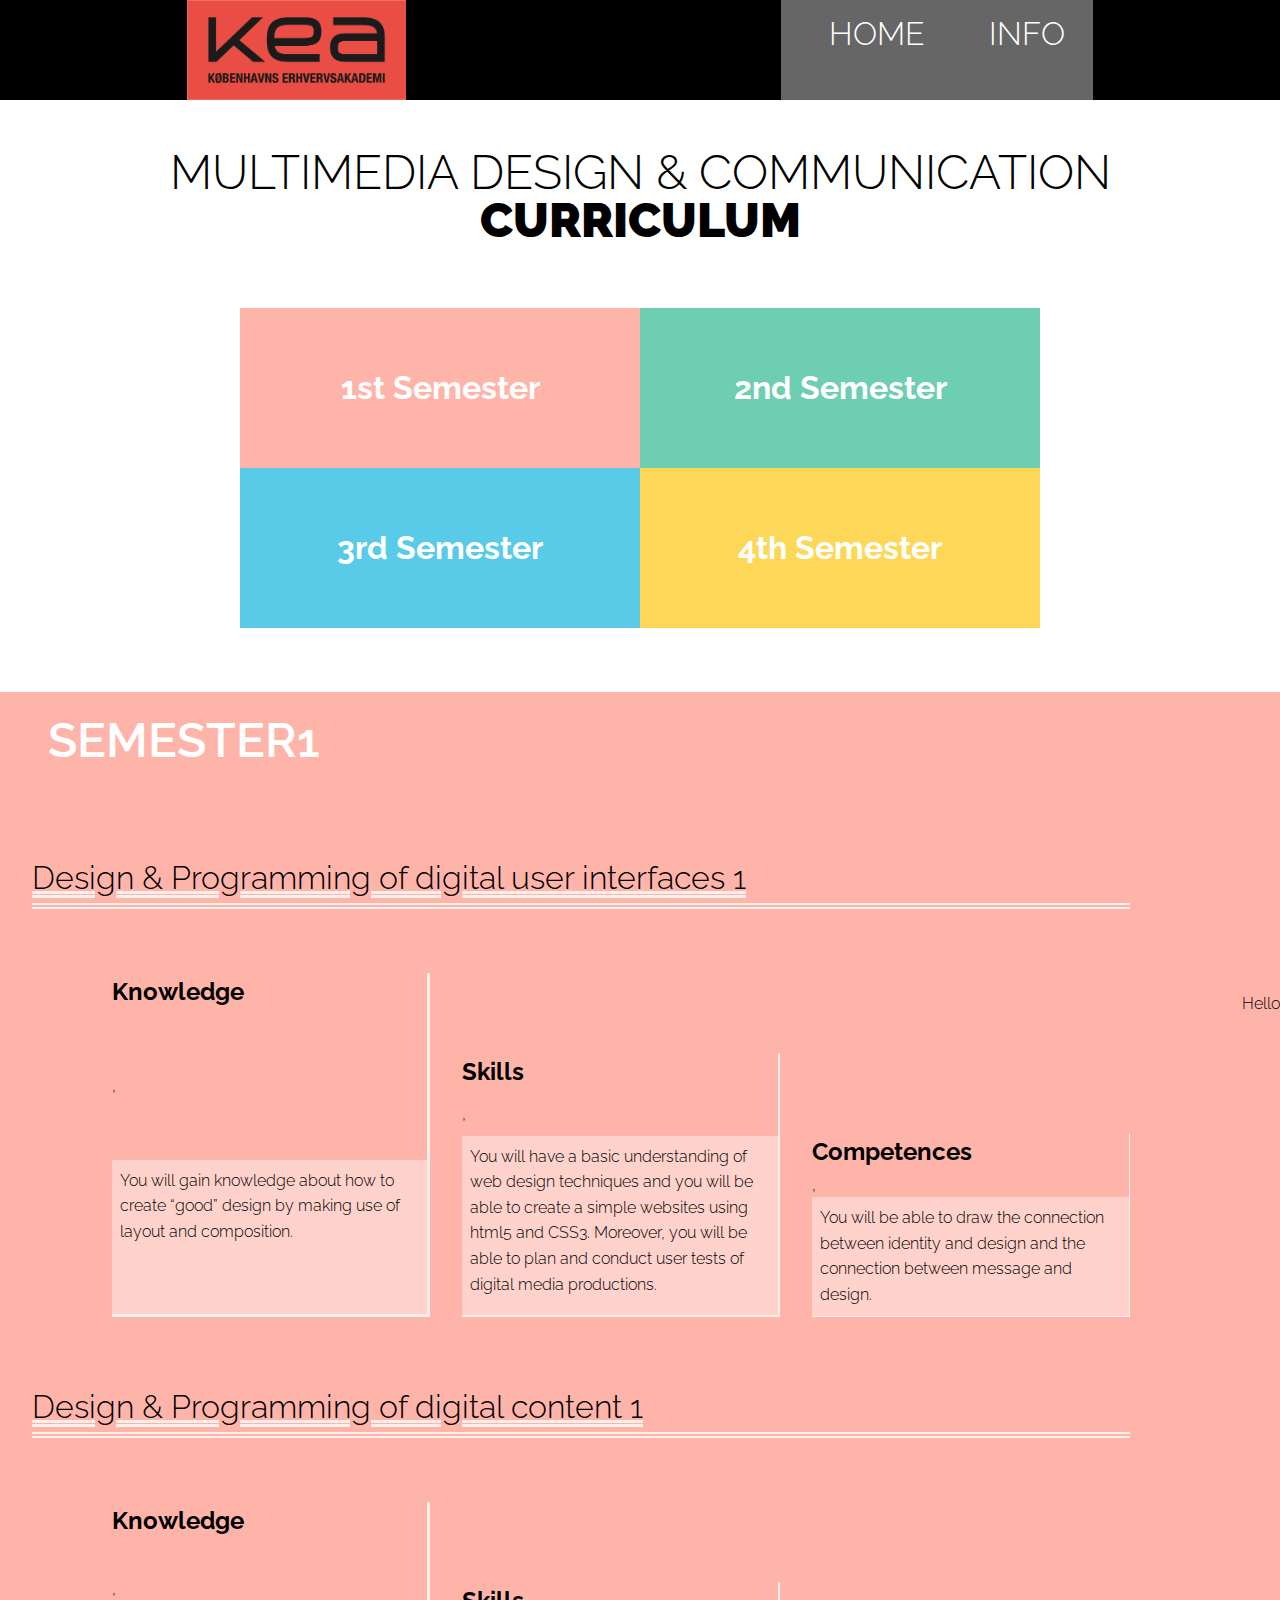
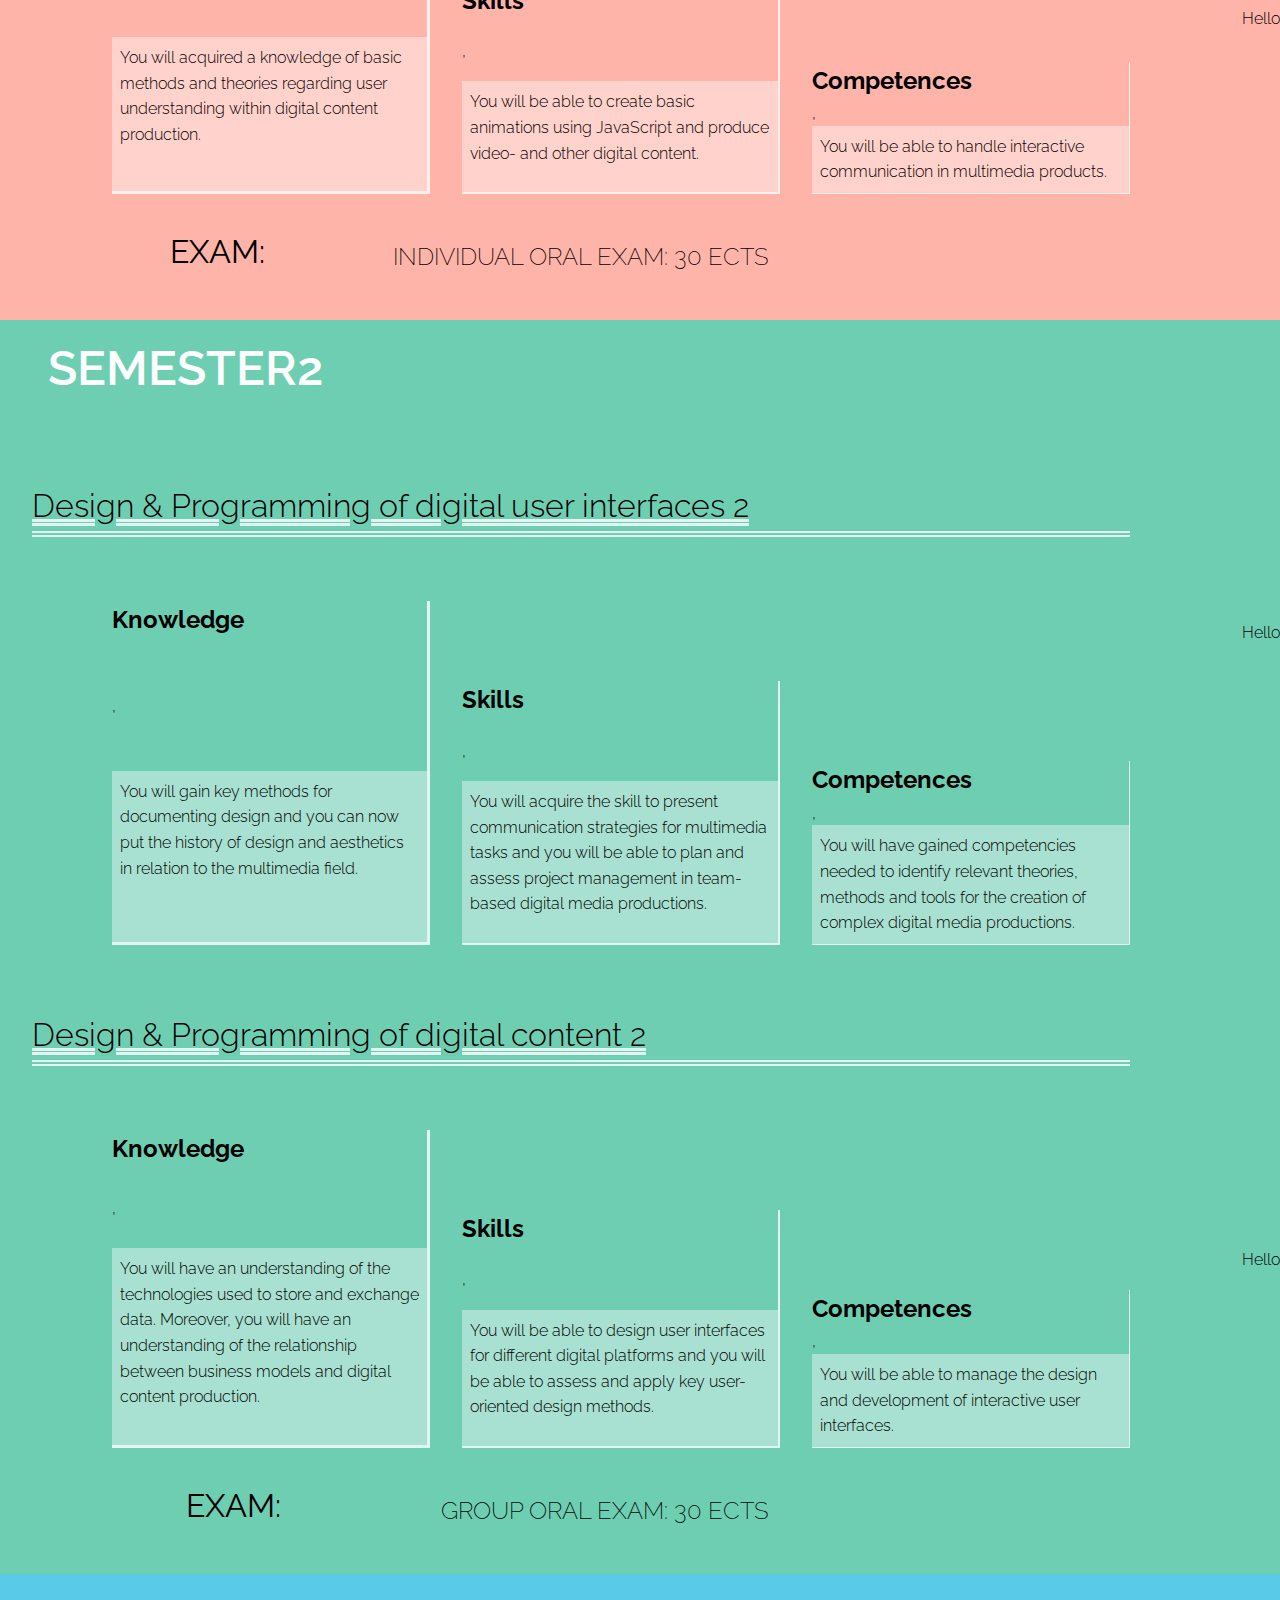
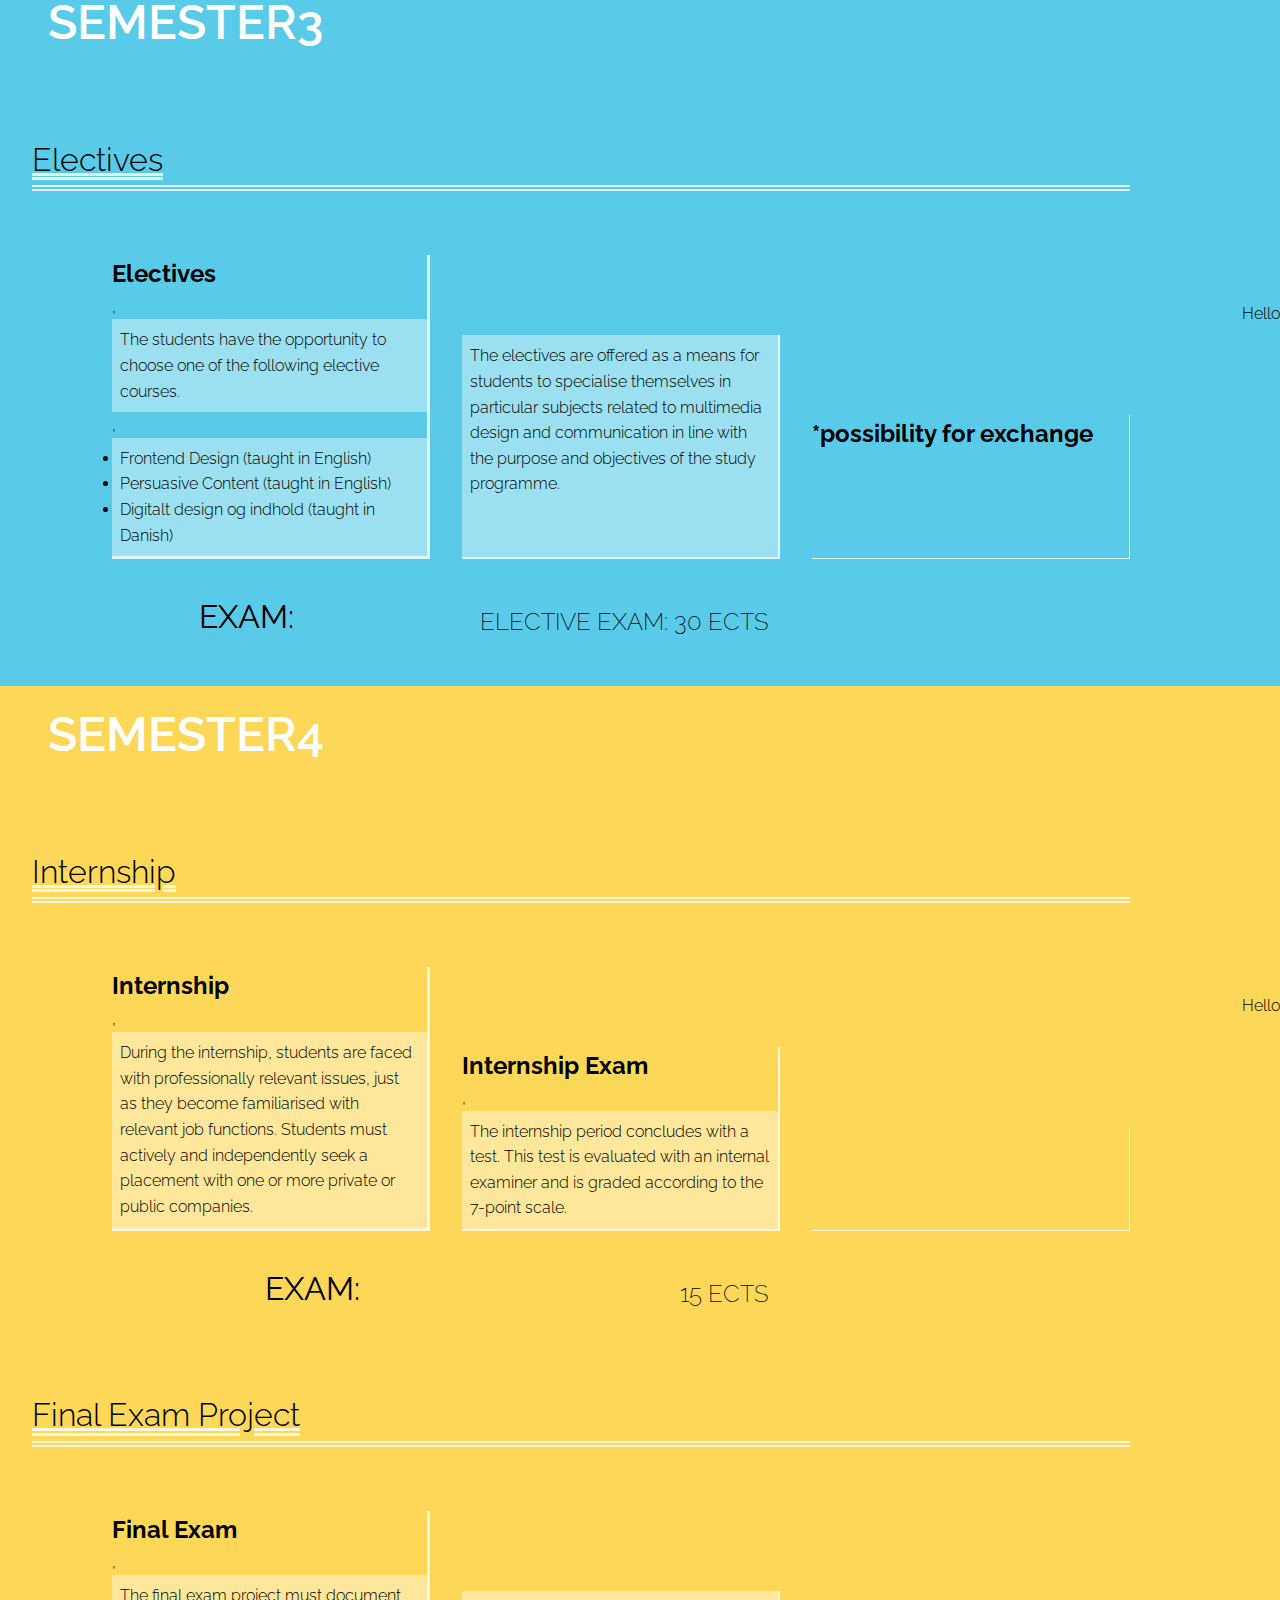
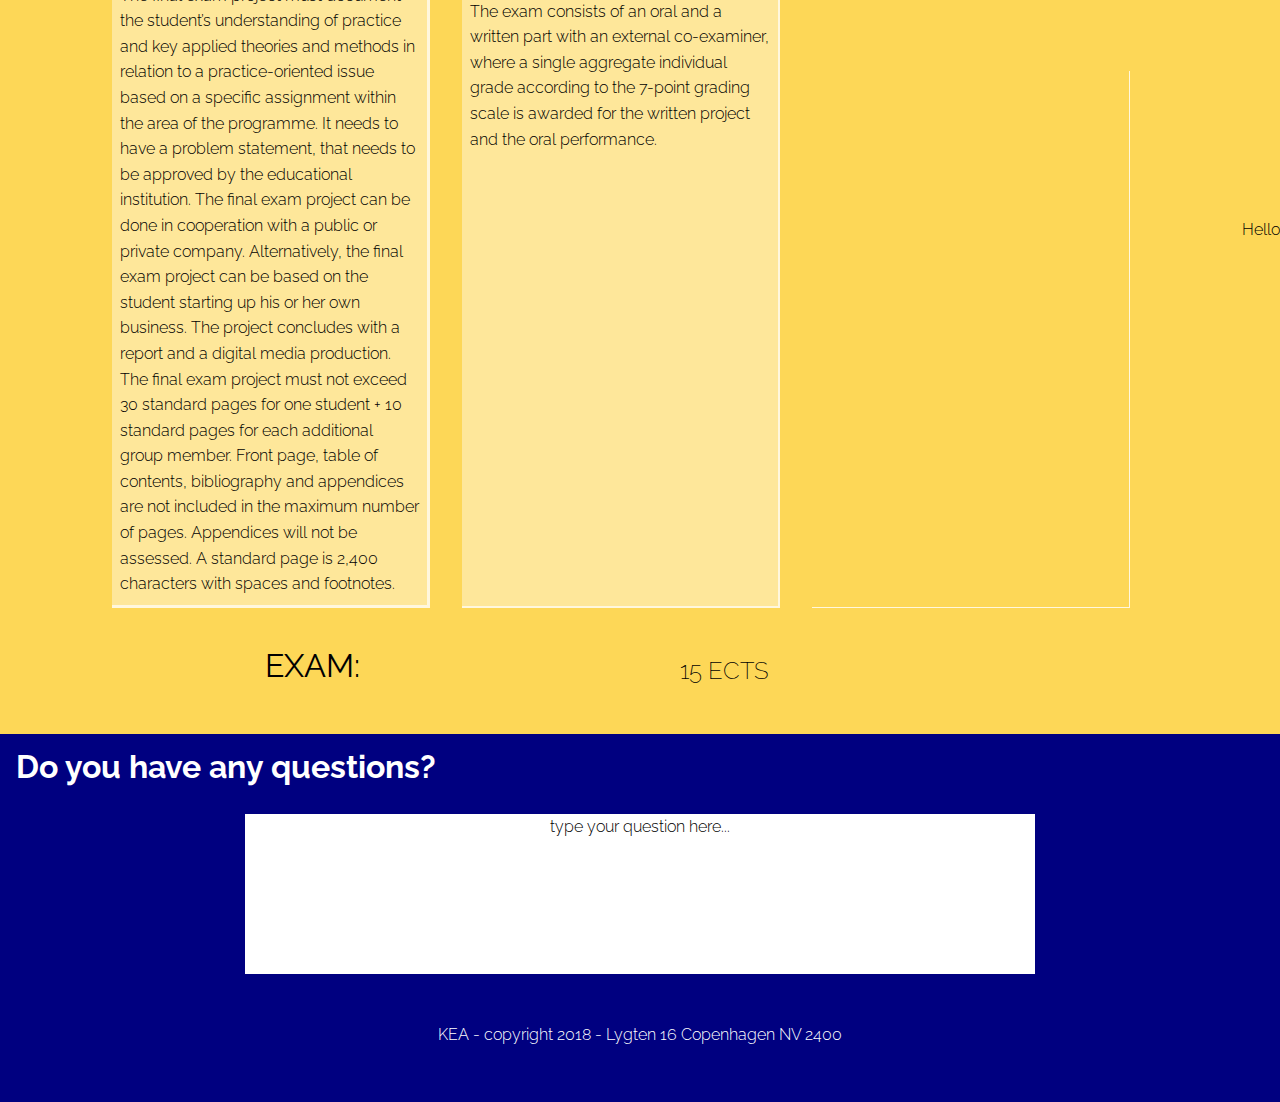
==== commit 67b52260: "Added hello" ====
--- a/index2a.html
+++ b/index2a.html
@@ -59,6 +59,7 @@
           <div class="exam">Exam: <span class="examInfo"></span></div>
 
         </div>
+        <p>Hello</p>
       </section>
     </template>
 
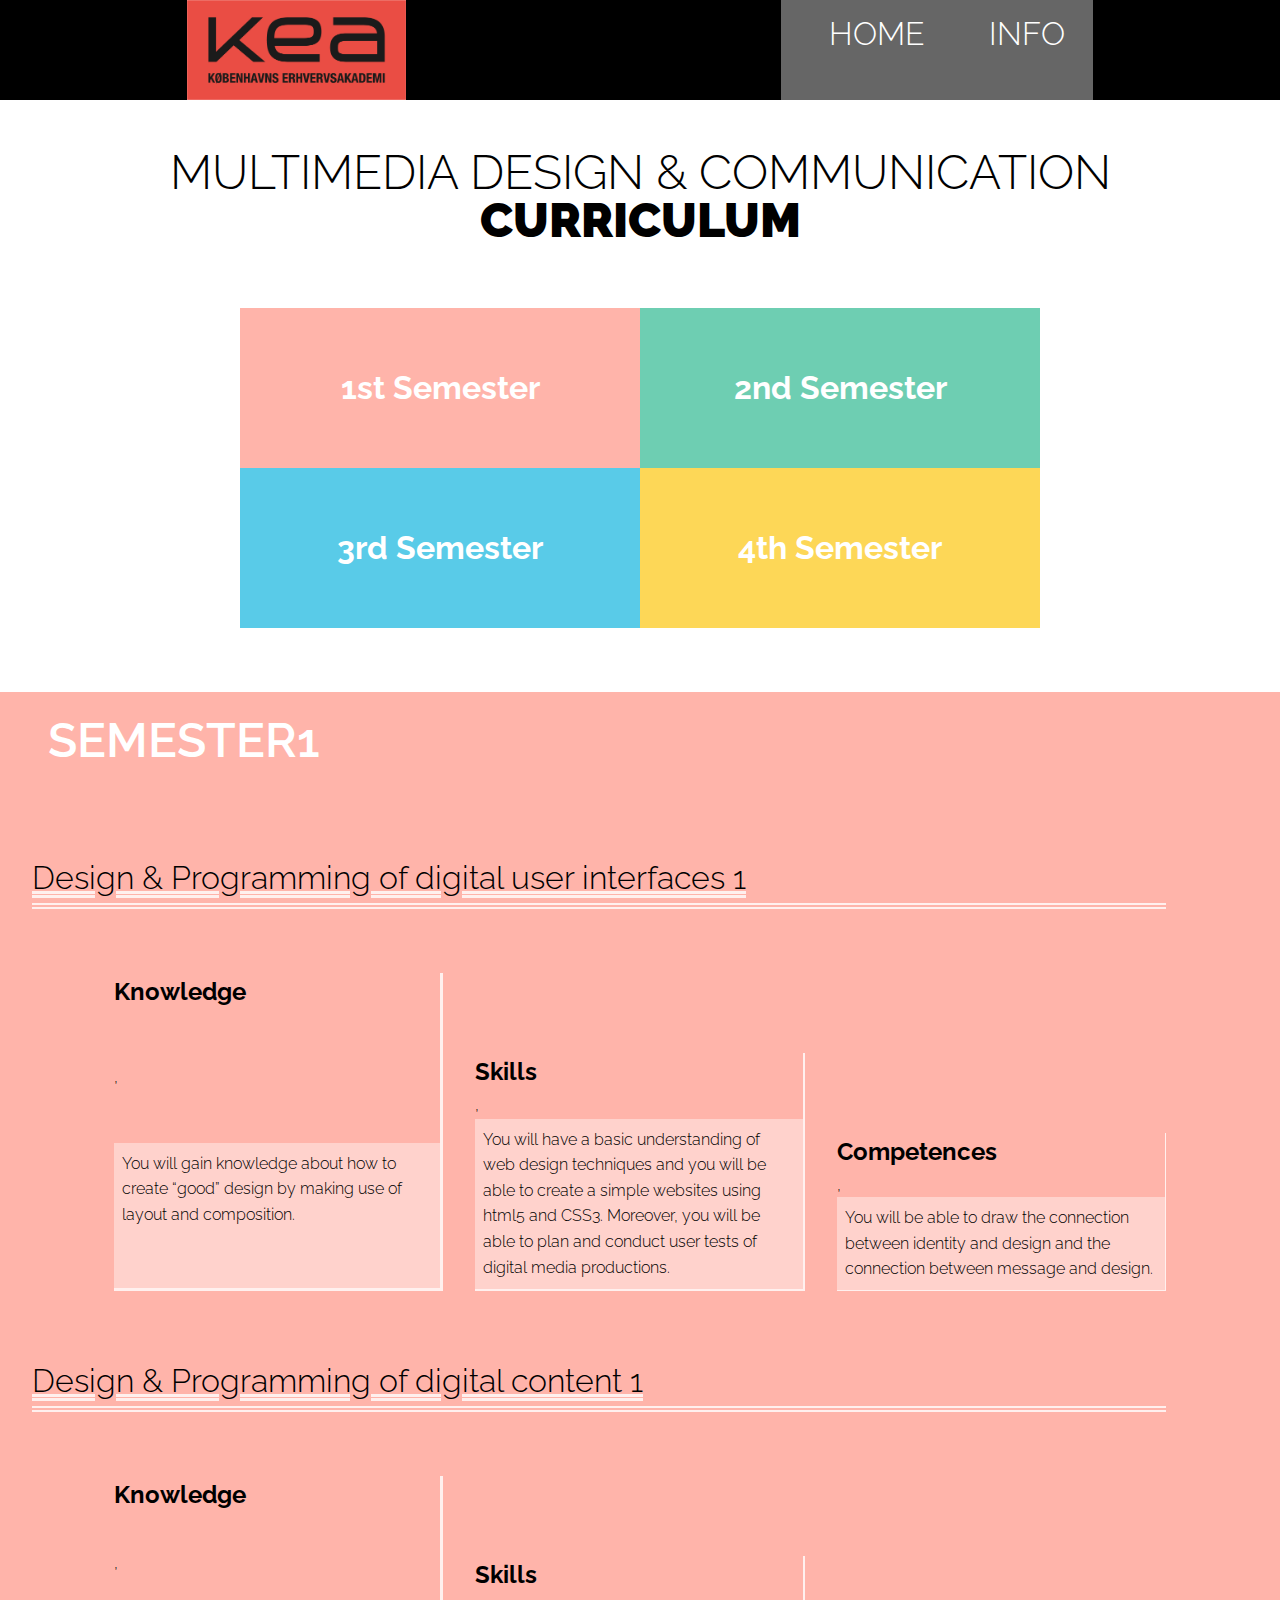
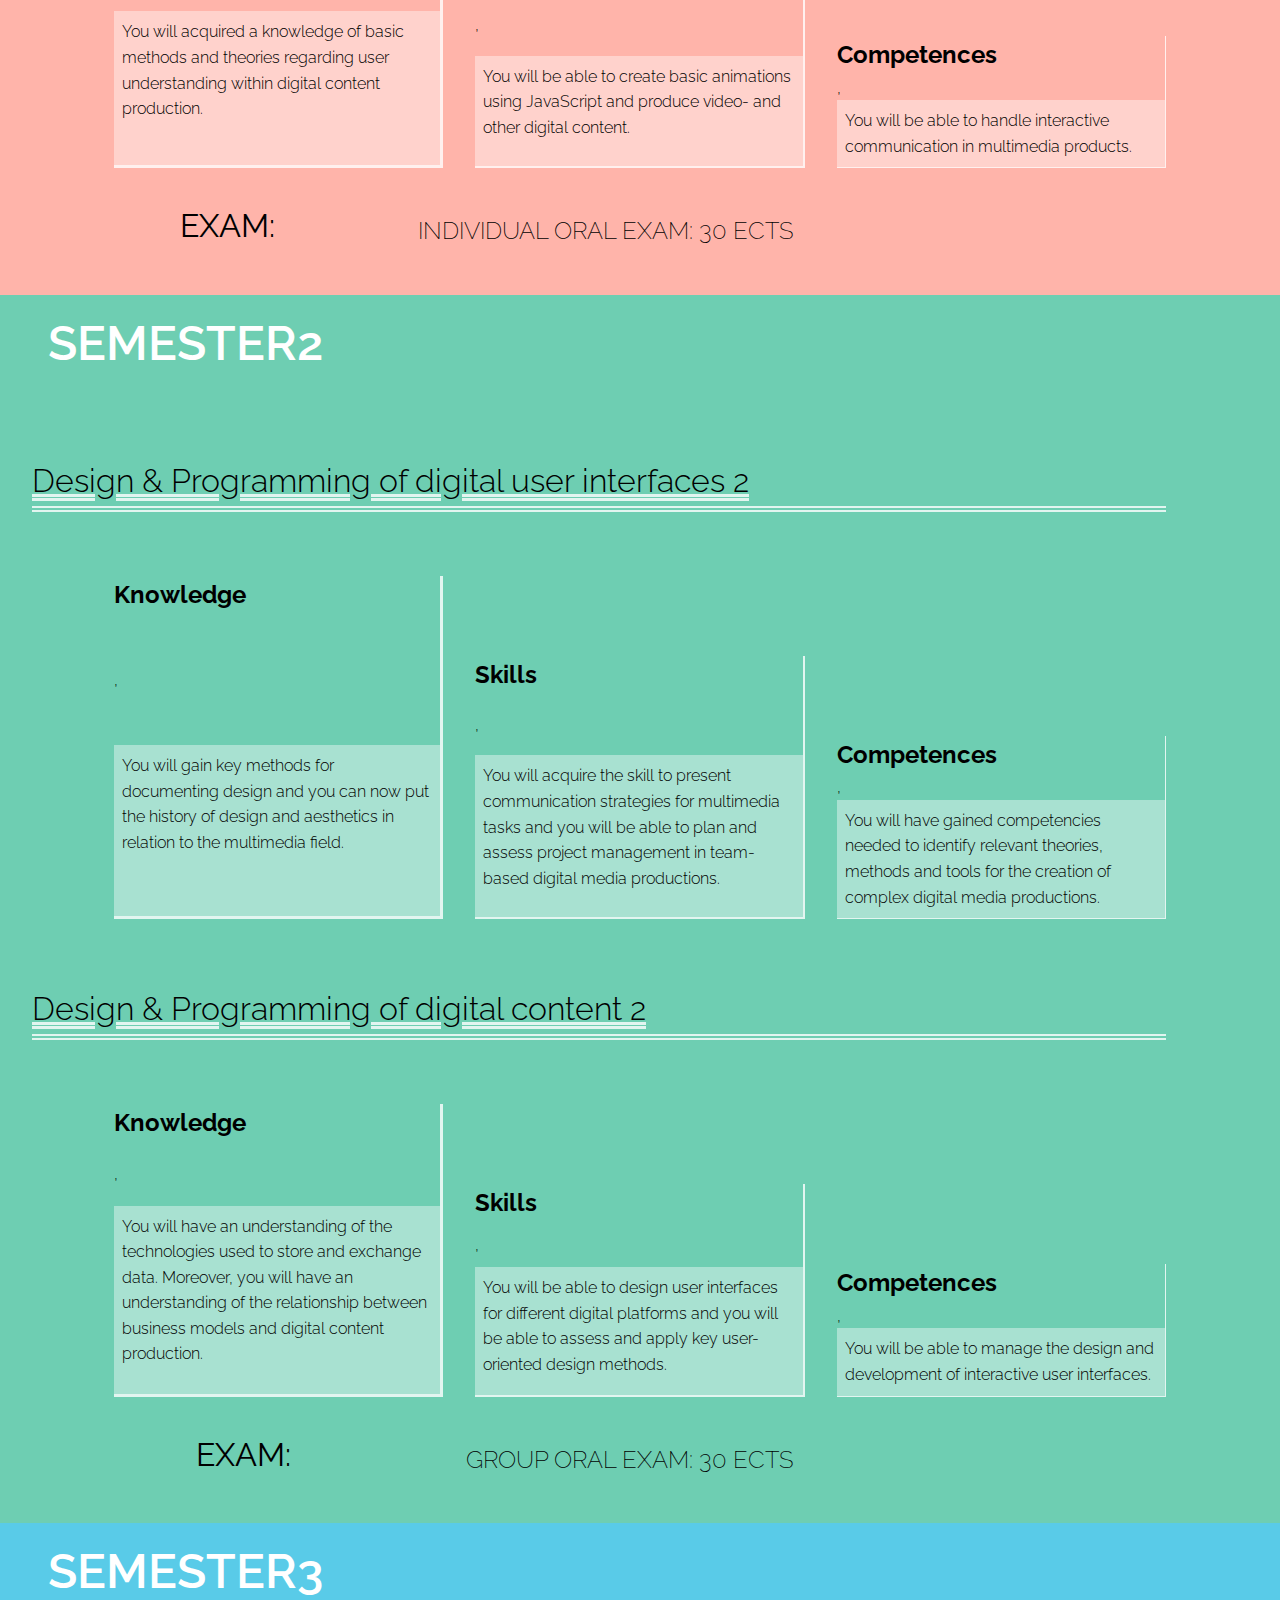
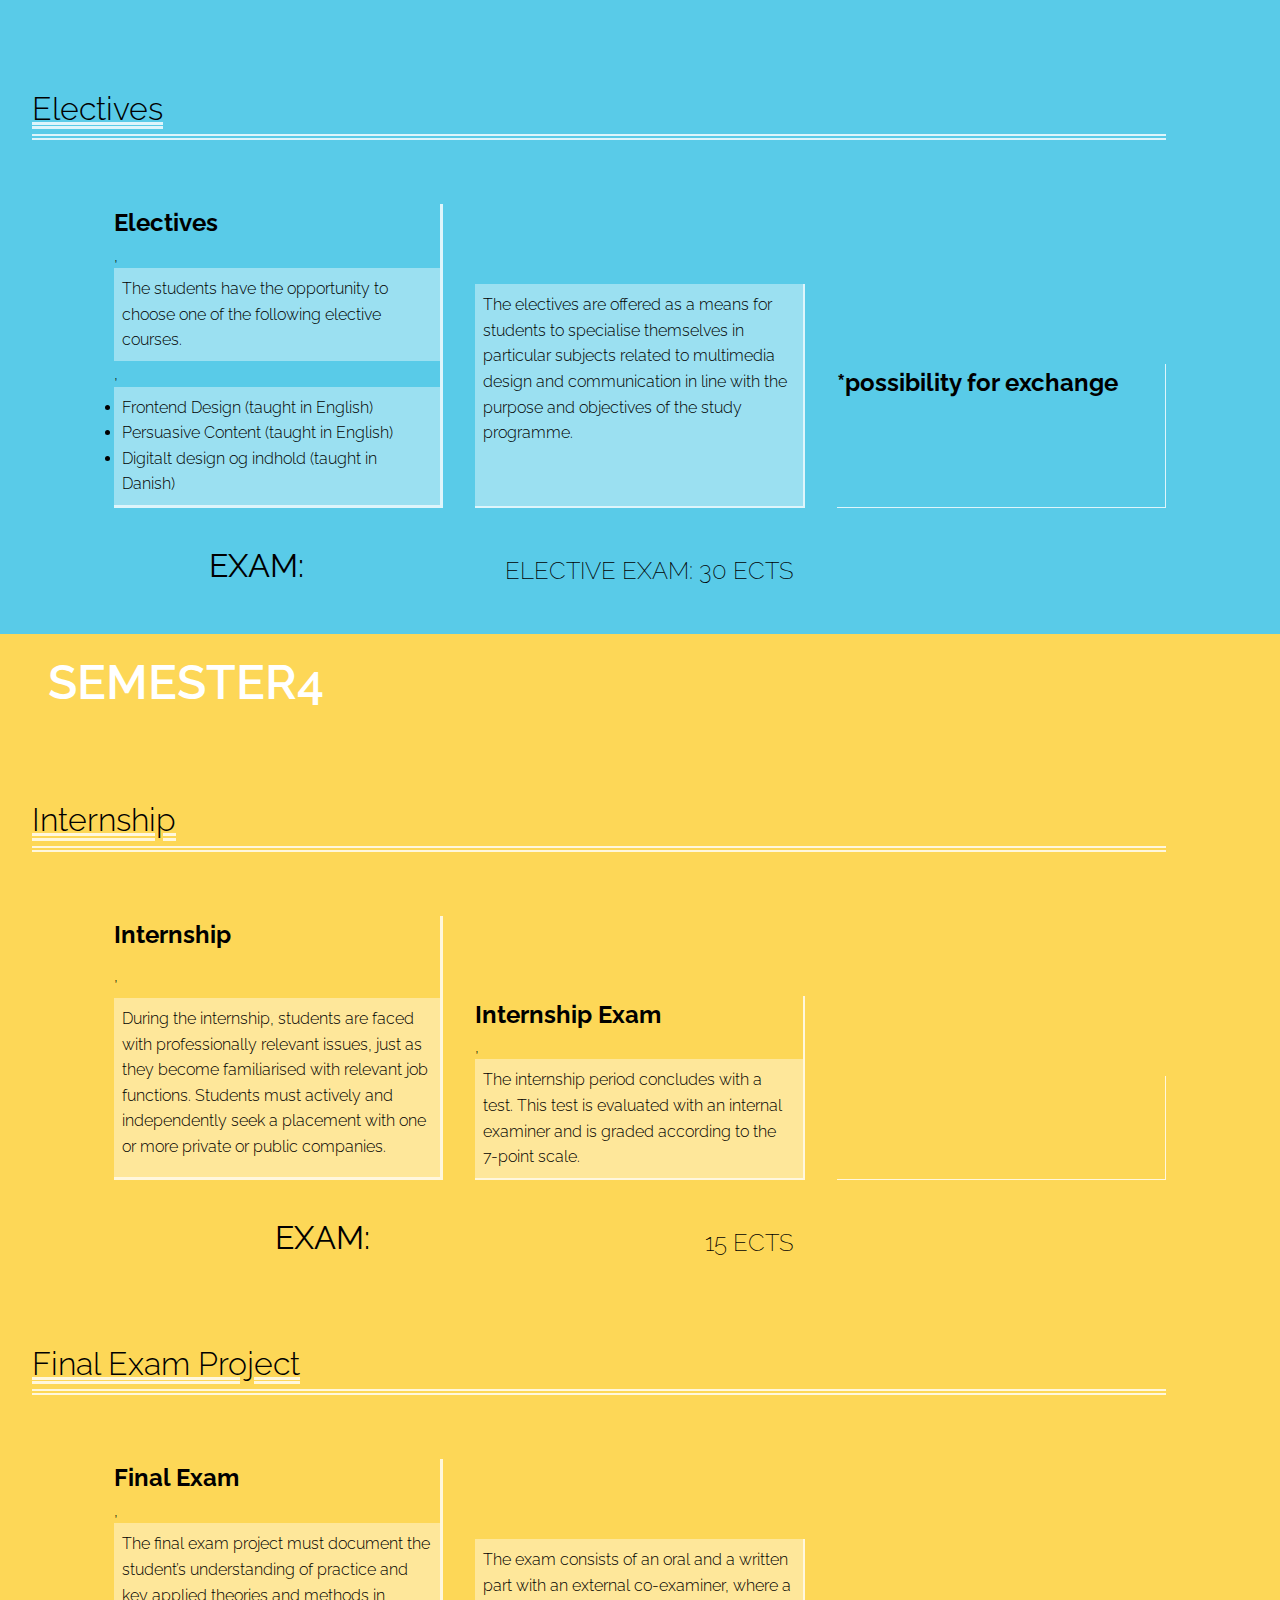
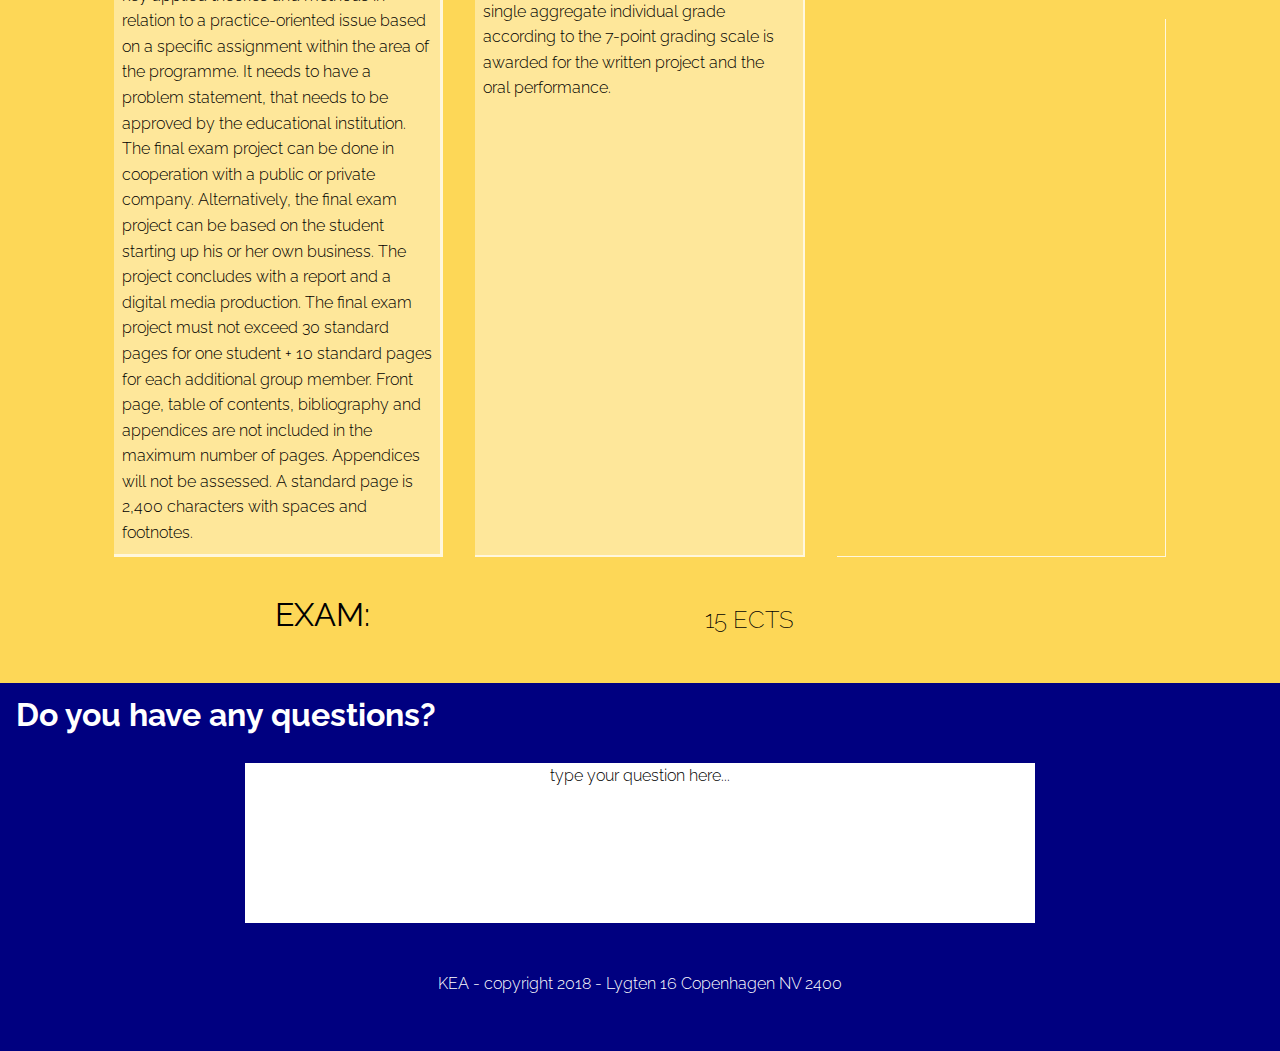
==== commit 1a384e6b: "Removed hello" ====
--- a/index2a.html
+++ b/index2a.html
@@ -59,7 +59,6 @@
           <div class="exam">Exam: <span class="examInfo"></span></div>
 
         </div>
-        <p>Hello</p>
       </section>
     </template>
 
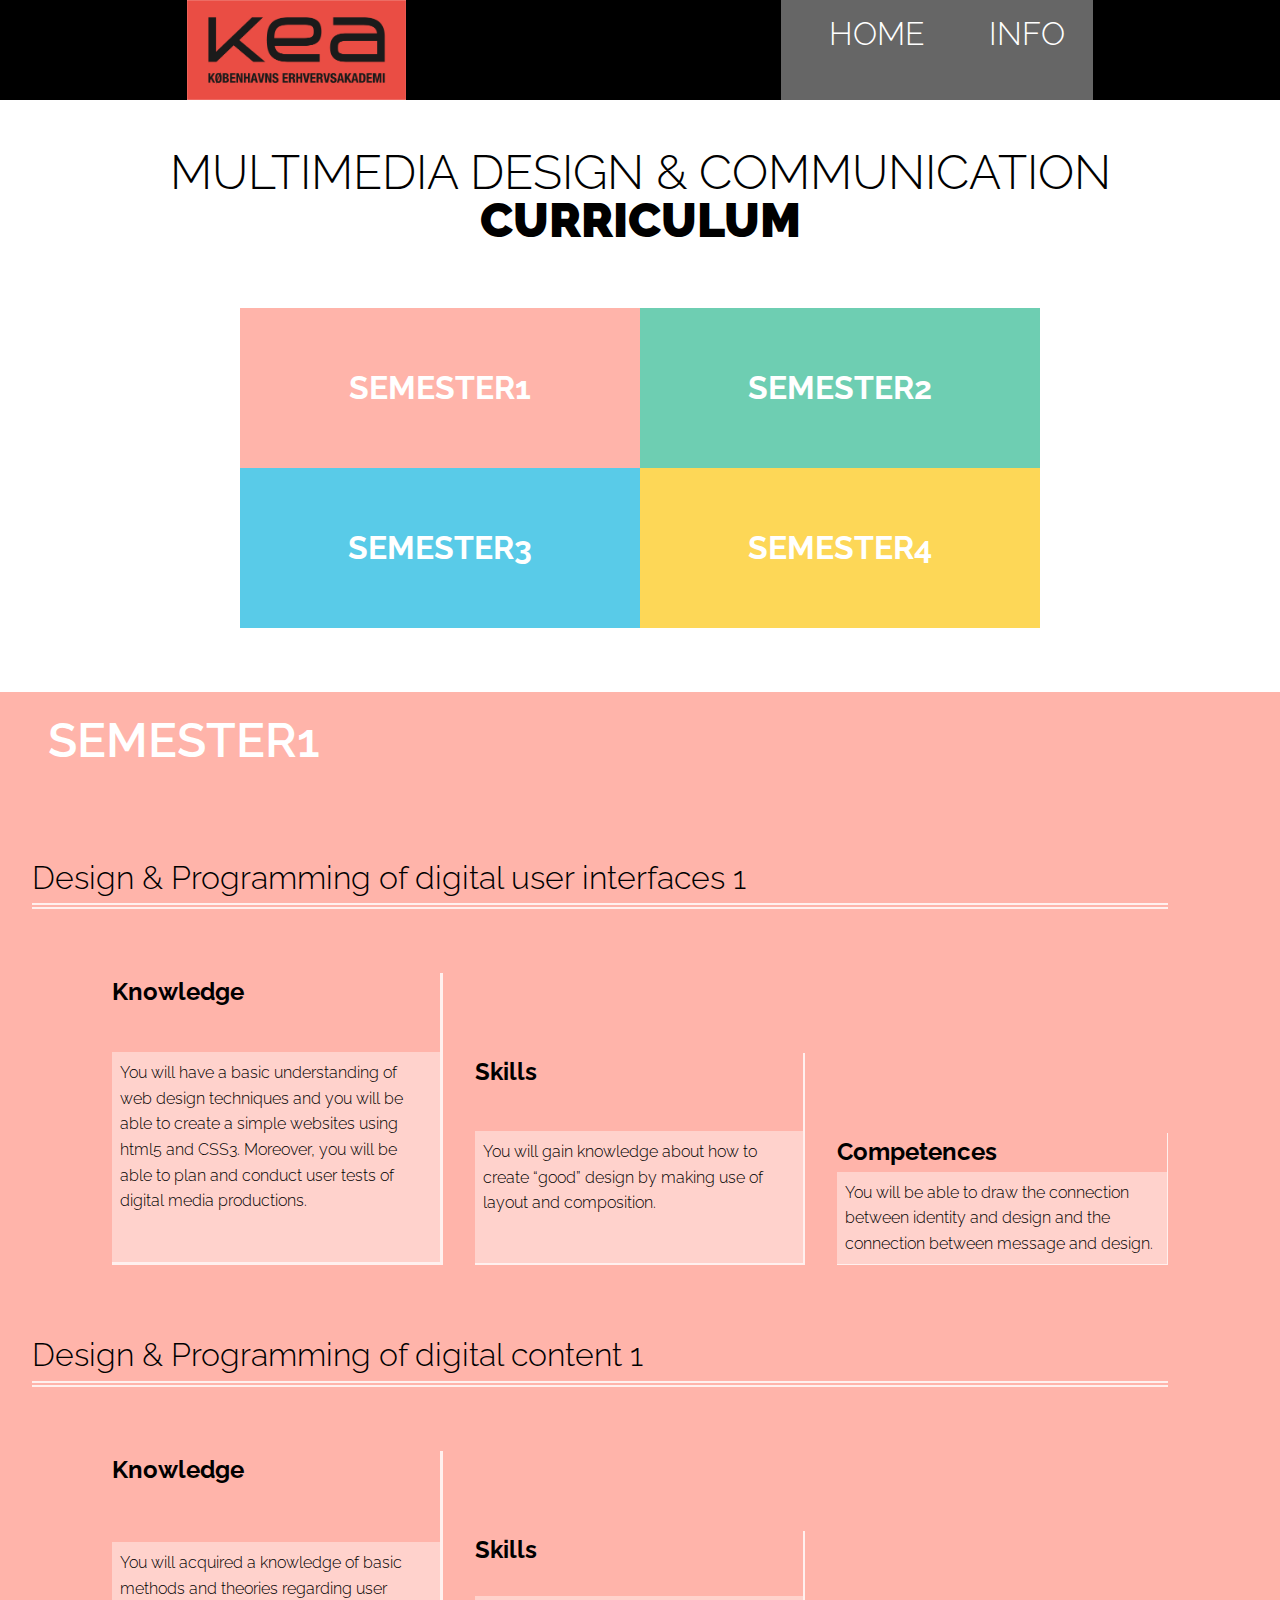
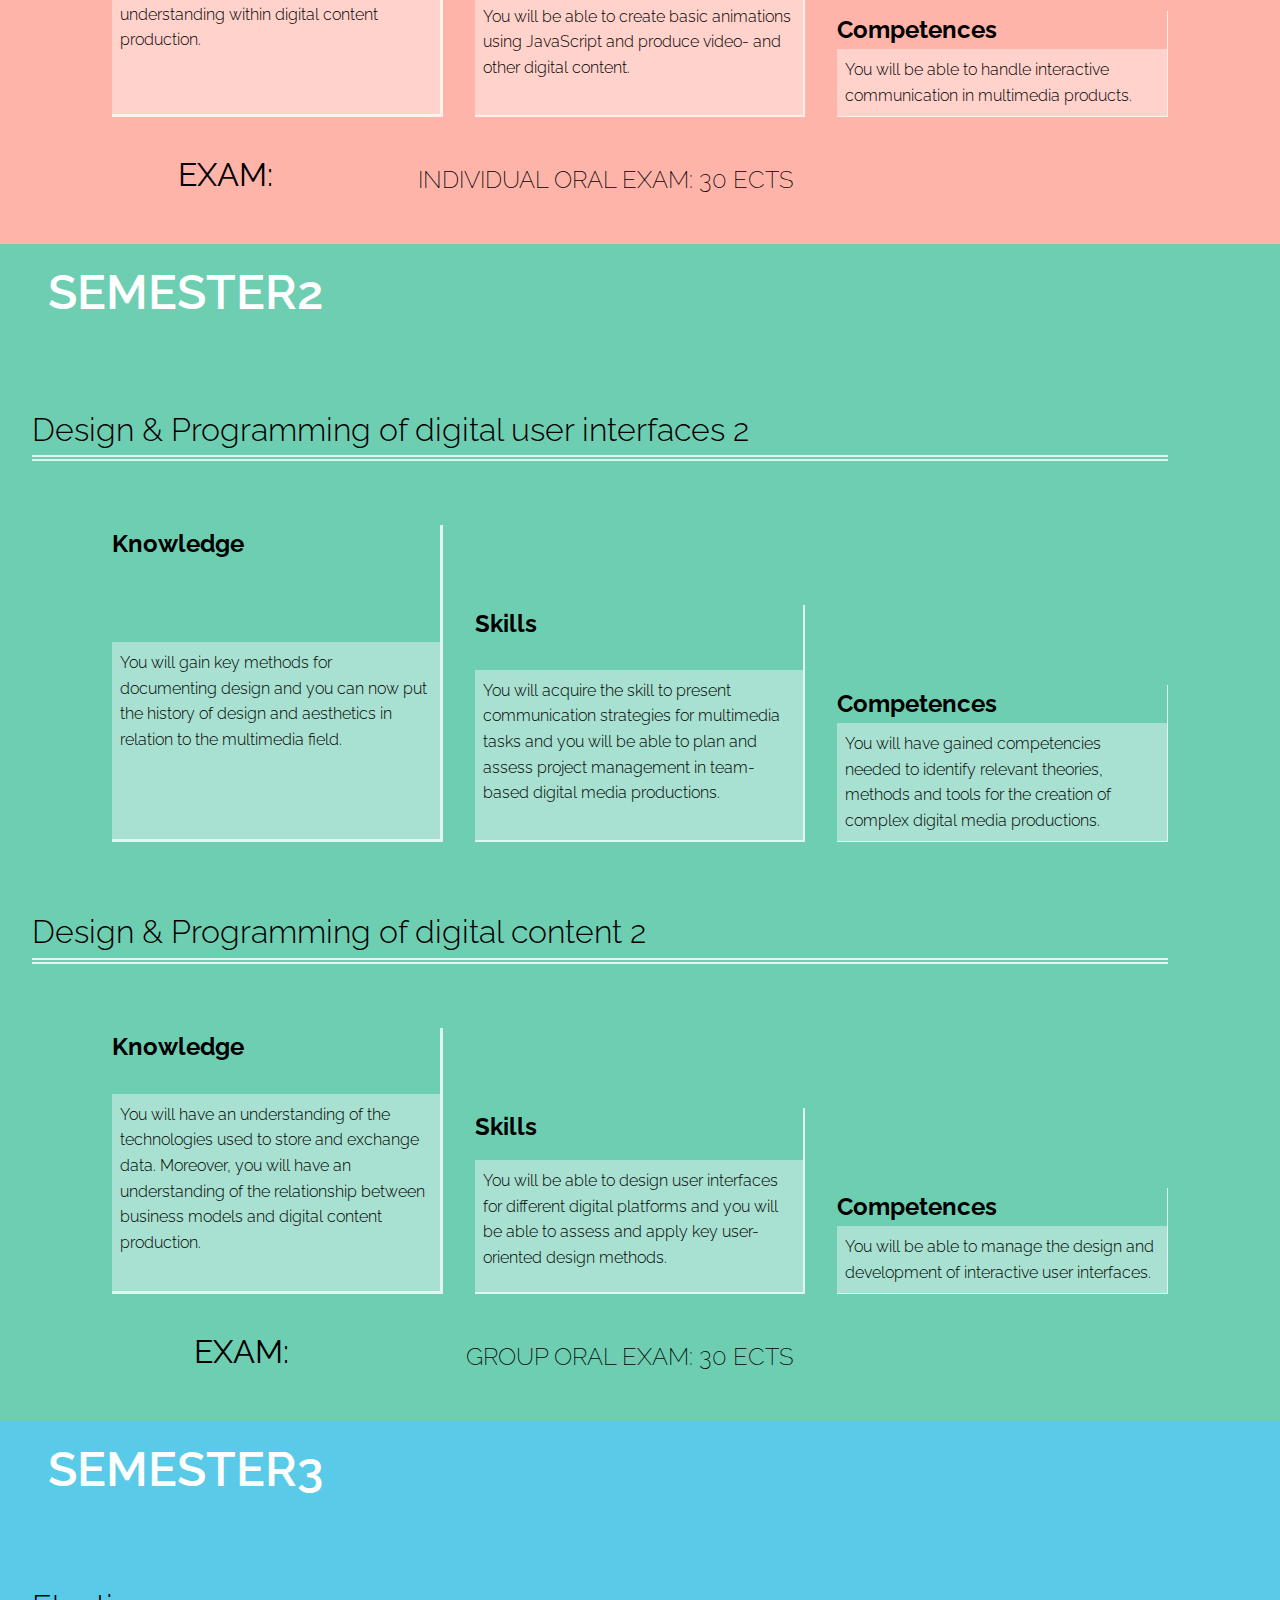
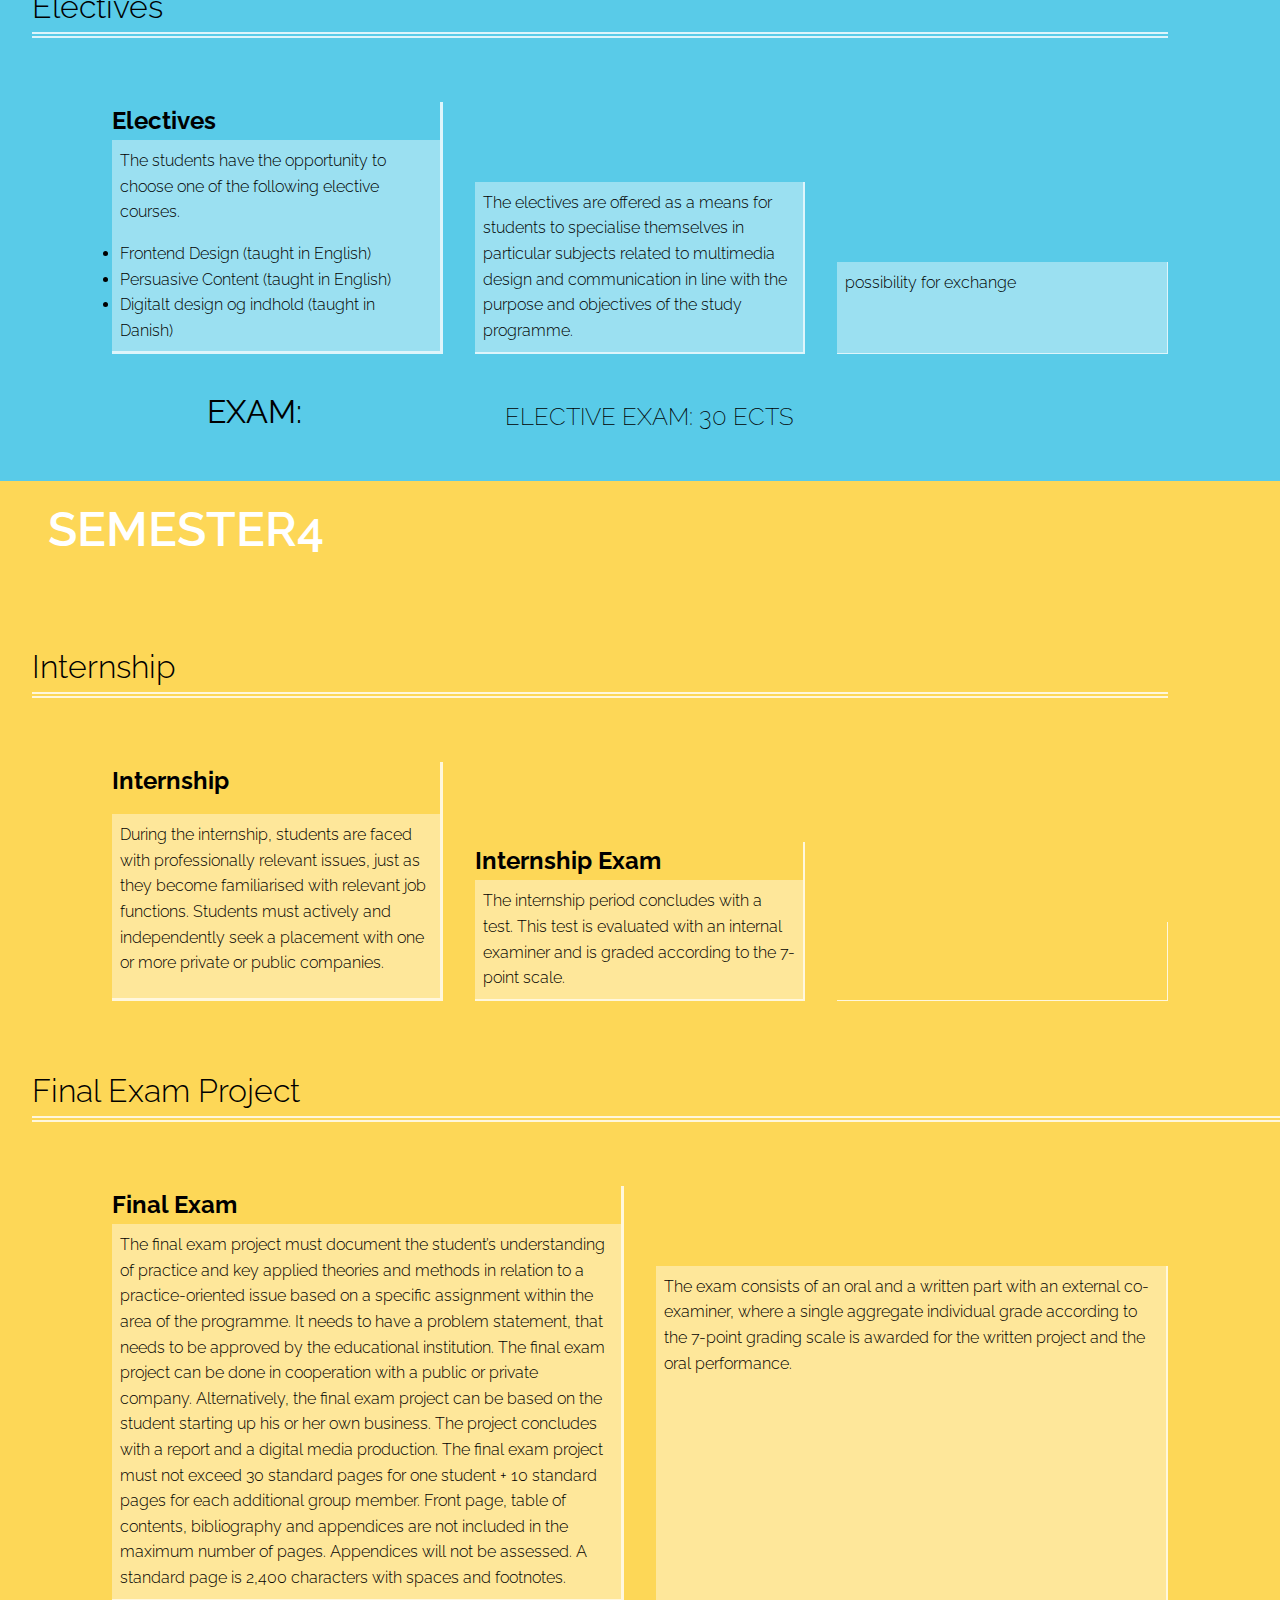
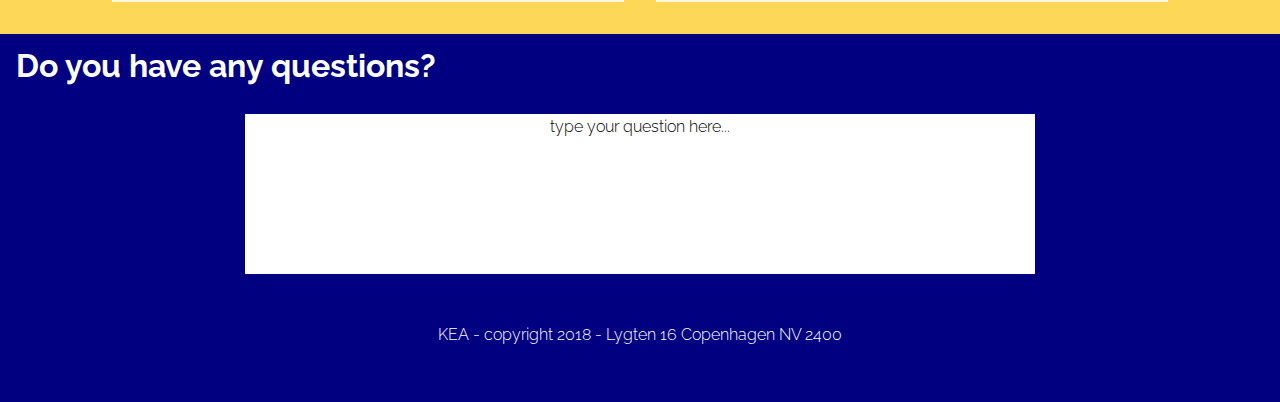
==== commit 42657854: "CHANGEEED" ====
--- a/index2a.html
+++ b/index2a.html
@@ -26,10 +26,10 @@
     <div class="semester-links">
       <div class="grid-container">
 
-        <div class="semester1"><h1>1st Semester</h1></div>
-        <div class="semester2"><h1>2nd Semester</h1></div>
-        <div class="semester3"><h1>3rd Semester</h1></div>
-        <div class="semester4"><h1>4th Semester</h1></div>
+        <div class="semester1"><h1>SEMESTER1</h1></div>
+        <div class="semester2"><h1>SEMESTER2</h1></div>
+        <div class="semester3"><h1>SEMESTER3</h1></div>
+        <div class="semester4"><h1>SEMESTER4</h1></div>
     </div>
     </div>
 
@@ -84,9 +84,14 @@
         if (data.id == 6 || data.id == 8 || data.id == 12) {
             clone.querySelector(".semester-heading").style.display = "none";
           }
-        if (data.id == 5 || data.id == 7 ) {
+        if (data.id == 5 || data.id == 7 || data.id == 11 || data.id == 12 ) {
             clone.querySelector(".exam").style.display = "none";
           }
+        if (data.id == 12){
+        clone.querySelector(".semester-grid").className ="semester-grid2";
+        clone.querySelector(".competencies").style.display = "none";
+
+        }
         clone.querySelector(".semester-heading").textContent = data.category;
         clone.querySelector(".subject h1").textContent = data.name;
         clone.querySelector(".knowledge").innerHTML = data.knowledge;
--- a/css/stylesheet2a.css
+++ b/css/stylesheet2a.css
@@ -134,10 +134,17 @@
 
   .semester-grid {
       display:grid;
-      grid-template-columns: .25fr 1fr 1fr 1fr .25fr;
+      grid-template-columns: 5em 1fr 1fr 1fr 5em;
       grid-template-rows: auto;
       grid-gap: 2em;
   }
+
+.semester-grid2{
+    display:grid;
+      grid-template-columns: 5em 1fr 1fr 5em;
+      grid-template-rows: auto;
+      grid-gap: 2em;
+}
 
   .semester-heading {
     text-transform: uppercase;
@@ -160,12 +167,14 @@
 
  .subject h1 {
     font-weight: 300;
-    text-decoration-line: underline;
-    text-decoration-style: double;
-    text-decoration-color: rgba(255, 255, 255, 0.8);
     }
 
 .semester-grid p, ul{
+    background-color: rgba(255, 255, 255, 0.4);
+    padding: .5em;
+}
+
+.semester-grid2 p{
     background-color: rgba(255, 255, 255, 0.4);
     padding: .5em;
 }
@@ -219,22 +228,6 @@
     padding-bottom: 2em;
 }
 
-/* Specify for 4th semester */
-
-main div.knowledge:last-of-type{
-    display:grid;
-    grid-column: 2/4;
-}
-
-main div.skills:last-of-type{
-    display:grid;
-    grid-column: 4;
-}
-
-main div.competencies:last-of-type{
-    display: none;
-}
-
  /*Setting the colors of semester grids */
 
   .semester1{
@@ -313,3 +306,6 @@
     grid-column: 1/4;
     text-align: center;
 }
+
+
+/*RESPONSIVE */
